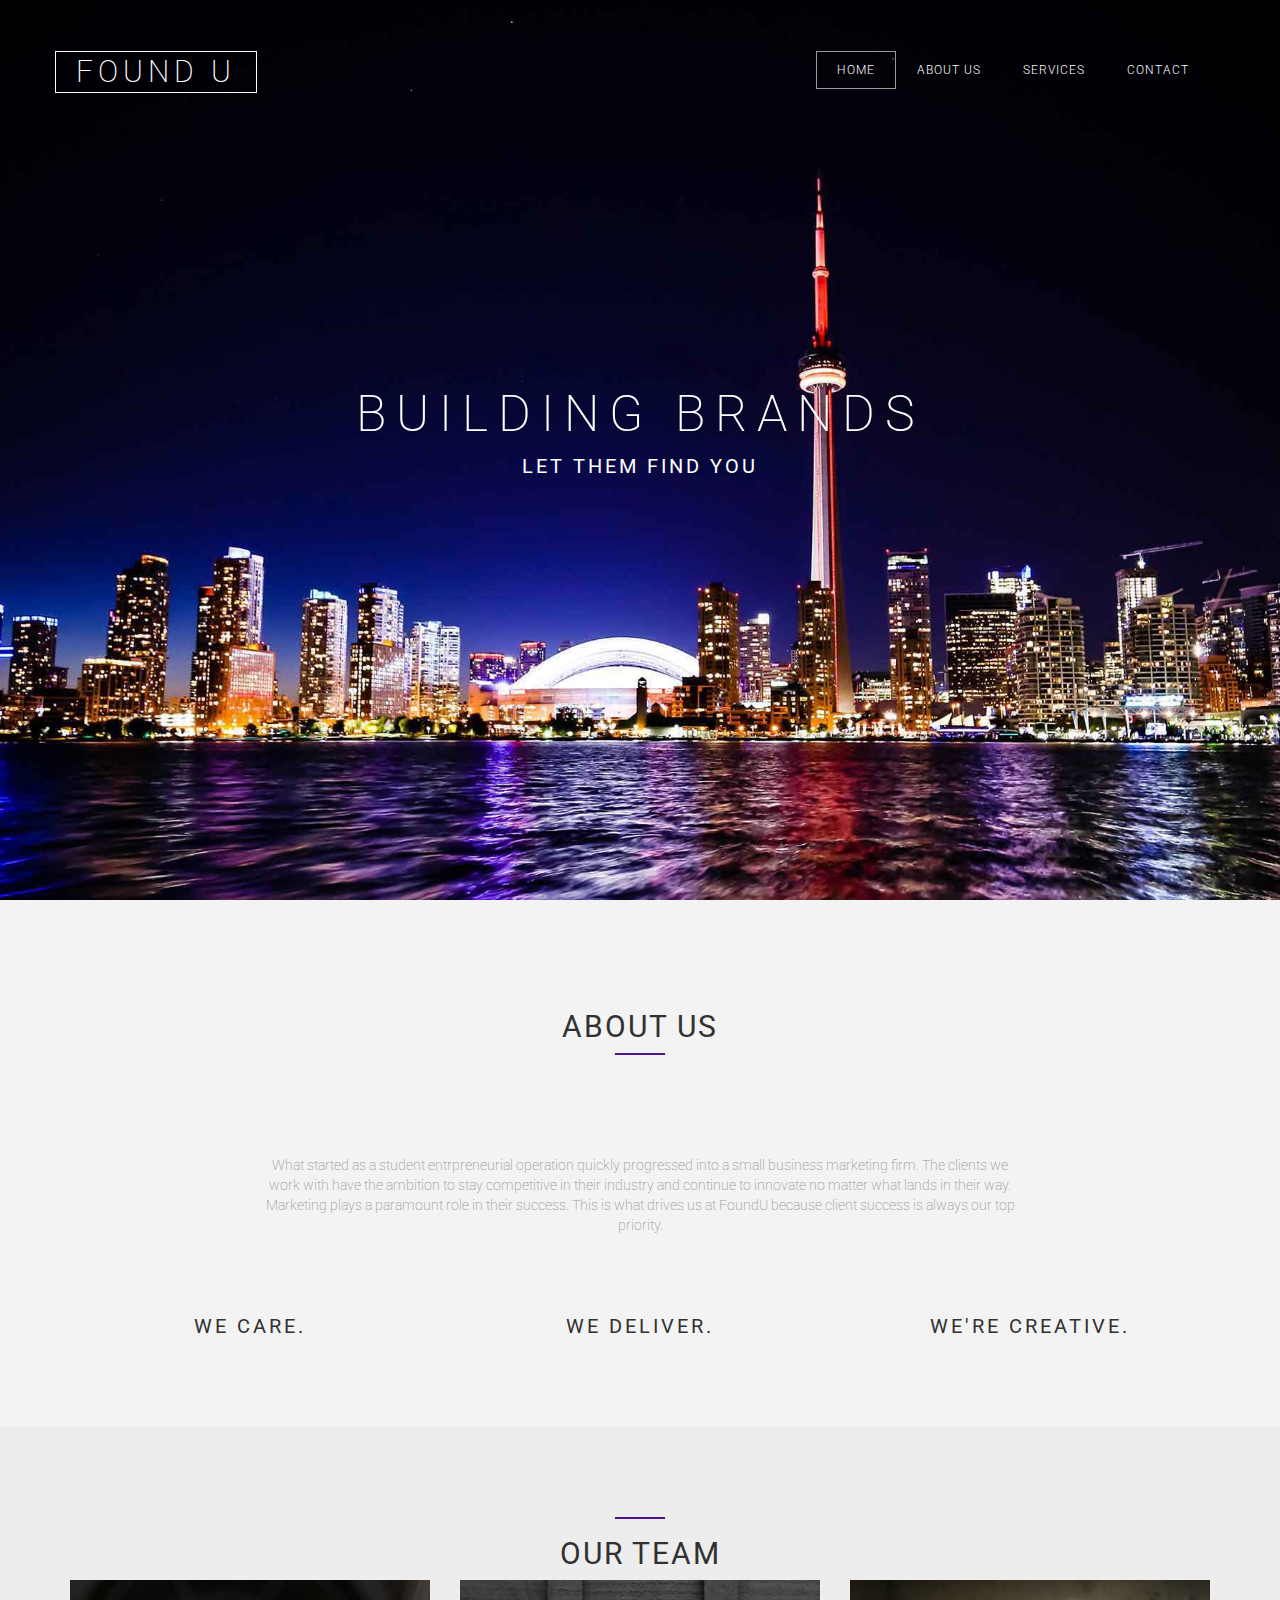
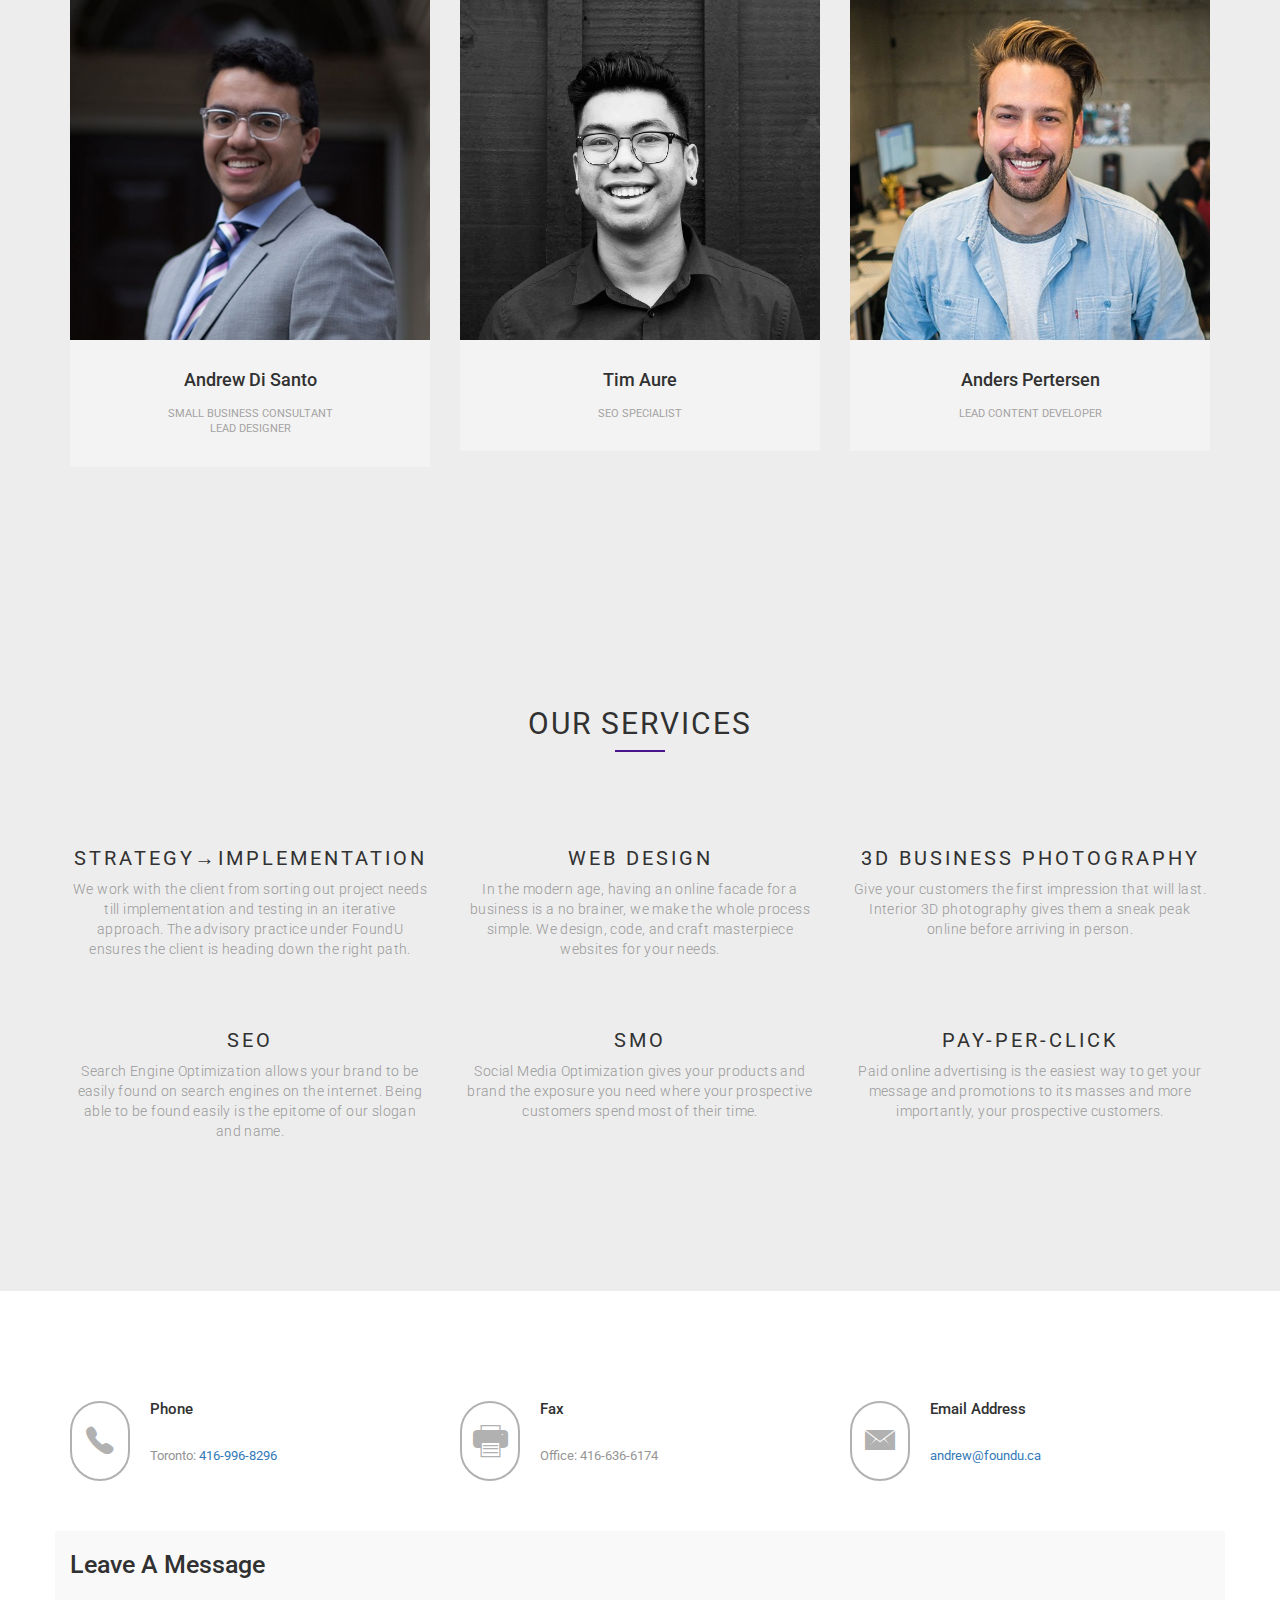
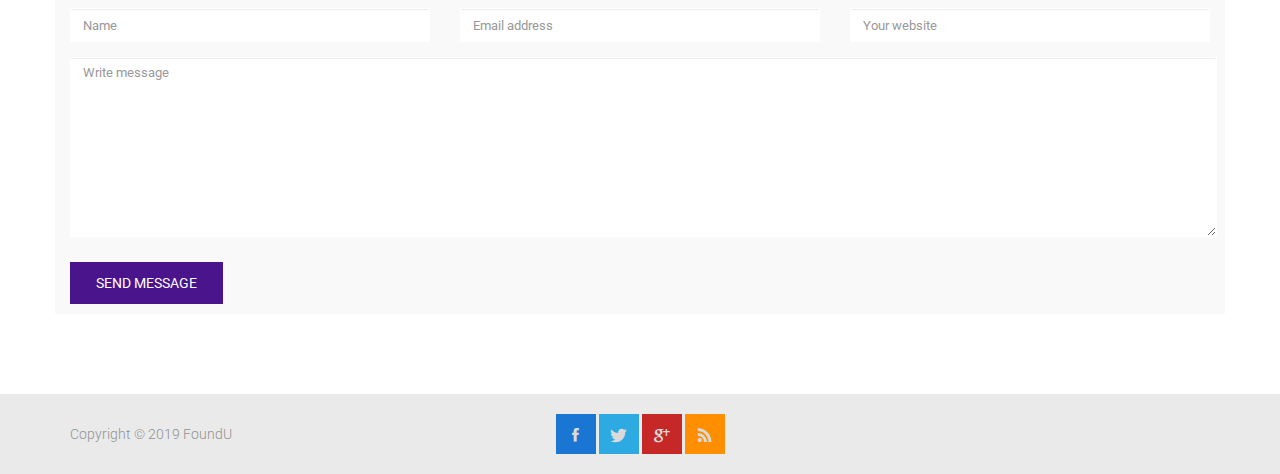
==== index.html @ 10a0d245 "title tag" ====
<!DOCTYPE html>
<html class="noIE" lang="en-US">
<!--<![endif]-->
	<head>
		<!-- meta -->
			<meta http-equiv="X-UA-Compatible" content="IE=edge">
			<meta http-equiv="Content-Type" content="text/html; charset=UTF-8"/>
			<meta name="viewport" content="width=device-width, initial-scale = 1.0, maximum-scale=1.0, user-scalable=no"/>
    		<meta name="keywords" content="foundu marketing, foundu, seo, smo, marketing, web design, marketing strategy, small business strategy, adwords, 3d photography">
    		<meta name="description" content="Let them find you. We offer what you need to get your business out there.">
		<title>FoundU Marketing - Building Strategy, Brands, and Websites</title>
		<script src="https://ajax.googleapis.com/ajax/libs/jquery/3.3.1/jquery.min.js"></script>
		<script src="assets/js/jquery.simple-text-rotator.js"></script>
		<link rel="apple-touch-icon" sizes="180x180" href="/favicon/apple-touch-icon.png">
		<link rel="icon" type="image/png" sizes="32x32" href="/favicon/favicon-32x32.png">
		<link rel="icon" type="image/png" sizes="16x16" href="/favicon/favicon-16x16.png">
		<link rel="manifest" href="/favicon/site.webmanifest">
		<link rel="mask-icon" href="/favicon/safari-pinned-tab.svg" color="#5bbad5">
		<link rel="shortcut icon" href="/favicon/favicon.ico">
		<meta name="msapplication-TileColor" content="#da532c">
		<meta name="msapplication-config" content="/favicon/browserconfig.xml">
		<link rel="stylesheet" href="assets/css/bootstrap.min.css">
		<link rel="stylesheet" href="assets/css/ionicons.min.css">
		<link rel="stylesheet" href="assets/css/owl.carousel.css">
		<link rel="stylesheet" href="assets/css/owl.theme.css">
	    <link rel="stylesheet" href="assets/css/main.css">
	    <link rel="stylesheet" href="assets/css/about.css">
	    <link rel="stylesheet" href="assets/css/contact.css">
	    <link rel="stylesheet" href="assets/css/service.css">
	    <link rel="stylesheet" href="assets/css/one-page-style.css">
	    <link rel="stylesheet" href="assets/css/simpletextrotator.css">
	</head>
	
<body data-spy="scroll" data-target="#bs-example-navbar-collapse-1">


<!-- Home -->
	<section class="header" id="header">
		
		<nav class="navbar navbar-default" id="navigation-bar">
			<div class="container">
			<!-- Brand and toggle get grouped for better mobile display -->
				<div class="navbar-header">
					<button type="button" class="navbar-toggle collapsed" data-toggle="collapse" data-target="#bs-example-navbar-collapse-1" aria-expanded="false">
						<span class="sr-only">Toggle navigation</span>
						<span class="icon-bar"></span>
						<span class="icon-bar"></span>
						<span class="icon-bar"></span>
					</button>
					<a class="navbar-brand" href="index.html">found U</a>
				</div> <!-- /.navbar-header -->

		    <!-- Collect the nav links, forms, and other content for toggling -->
			    <div class="collapse navbar-collapse" id="bs-example-navbar-collapse-1">
					<ul class="nav navbar-nav navbar-right">
						<li><a href="#header">home</a></li>
						<li><a href="#about">about us</a></li>
						<li><a href="#service">services</a></li>
						<!--<li><a href="#portfolio">portfolio</a></li>-->
						<li><a href="#contact">contact</a></li>
					</ul> <!-- /.nav -->
			    </div><!-- /.navbar-collapse -->
		  	</div><!-- /.container -->
		</nav>
		<div class="container">
			<div class="header-table">
				<div class="header-wrapper">
					<h1 class="header-title">
						Building <span class="rotate">Brands , Strategy , Websites</span>
					</h1>
					<p class="header-subtitle">
						Let them find you
					</p>
				</div> <!-- /.header-wrapper -->
			</div>
		</div> <!-- /.container -->
	</section> <!-- /#header -->
<script type="text/javascript">
    	$(".rotate").textrotator({
        separator: ",",
    	speed: 3500
    	});
  	</script>

<!-- About Us -->
	<section class="about" id="about">
		<div class="container section-wrapper">
			<h2 class="section-title black">
				about us
			</h2> <!-- /.section-title -->
			<div class="underline purple"></div>	
			<div class="row">
				<!--<div class="col-md-3 col-sm-6">
					<img src="assets/images/about-1.png" alt="about" class="about-img">
				</div> <!-- /.col-md-3 -->
				<!--<div class="col-md-3 col-sm-6">
					<img src="assets/images/about-2.png" alt="about" class="about-img">
				</div> <!-- /.col-md-3 -->

				<div class="col-sm-12 col-md-offset-2 col-md-8">
					<p class="about-detail text-center">
						What started as a student entrpreneurial operation quickly progressed into a small business marketing firm. The clients we work with have the ambition to stay competitive in their industry and continue to innovate no matter what lands in their way. Marketing plays a paramount role in their success. This is what drives us at FoundU because client success is always our top priority.
						
					</p> <!-- /.about-detail -->
				</div> <!-- /.col-md-6 -->

			</div> <!-- /.row -->

			<div class="row">
			
				<div class="col-sm-4">
					<h3 class="section-item-title">
						we care.
					</h3>
					<!--<p class="section-item-detail">
						insert paragraph text
					</p>-->
				</div>
				<div class="col-sm-4">
					<h3 class="section-item-title">
						we deliver.
					</h3>
					<!--<p class="section-item-detail">
						insert paragraph text
					</p>-->
				</div>
				<div class="col-sm-4">
					<h3 class="section-item-title">
						we're creative.
					</h3>
					<!--<p class="section-item-detail">
						insert paragraph text
					</p>-->
				</div>	
			</div> <!-- /.row -->

		</div> <!-- /.container -->
	</section> <!-- /.about -->


<!-- Our Team -->
	<section class="team">
		<div class="container section-wrapper">
			<h2 class="section-title black col-sm-offset-2 col-md-offset-0 col-md-12">
				our team
			</h2> <!-- /.section-title -->
			<div class="underline purple"></div>
			<div class="row">
				<div class="col-sm-4 col-xs-6">
					<div class="team-item">
						<img src="assets/images/1.jpg" alt="Andrew" class="team-img">
						<h4 class="team-item-name">
							<font size="+1">Andrew Di Santo</font>
						</h4>
						<p class="team-item-id">
							<br>Small Business Consultant<br>
							Lead Designer
						</p>
					</div> <!-- /.team-item -->
				</div> <!-- /.col-md-3 -->

				<div class="col-sm-4 col-xs-6">
					<div class="team-item">
						<img src="assets/images/2.jpg" alt="Tim" class="team-img">
						<h4 class="team-item-name">
							<font size="+1">Tim Aure</font>
						</h4>
						<p class="team-item-id">
							<br>SEO Specialist
						</p>
					</div> <!-- /.team-item -->
				</div> <!-- /.col-md-3 -->
				<div class="col-sm-4 col-xs-6">
					<div class="team-item">
						<img src="assets/images/3.jpg" alt="Anders" class="team-img">
						<h4 class="team-item-name">
							<font size="+1">Anders Pertersen</font>
						</h4>
						<p class="team-item-id">
							<br>Lead Content Developer
						</p>
					</div> <!-- /.team-item -->
				</div> <!-- /.col-md-3 -->
				
				
				
				
				
			</div> <!-- /.row -->
		</div> <!-- /.container -->
	</section> <!-- /.team -->


<!-- Note -->
	<!--<section class="note purple">
		<div class="container section-wrapper text-center">
			<p class="quote">
				“When you’re a carpenter making a beautiful chest of drawers, you’re not going to use a piece of plywood on the back, even though it faces the wall and nobody will see it. You’ll know it’s there, so you’re going to use a beautiful piece of wood on the back. For you to sleep well at night, the aesthetic, the quality, has to be carried all the way through.”
			</p> <!-- /.quote --.>
			<div class="quoter">Steve Jobs</div>
		</div> <!-- /.container --.>
	</section> <!-- /.note -->
	

<!-- Fan Facts --.>
	<section class="fun">
		<div class="container section-wrapper">
		<h2 class="section-title black">
				Fun Facts
			</h2> <-- /.section-title --.>
			<div class="underline purple"></div>	
			<div class="row">
				<div class="col-sm-3 col-xs-6">
					<div class="fun-box">
						<div class="number">
							1956628
						</div>
						<div class="number-title">
							lines of code
						</div>
					</div> <!-- /.fun-box --.>
				</div> <!-- /.col-md-3 --.>
				<div class="col-sm-3 col-xs-6">
					<div class="fun-box">
						<div class="number">
							1473
						</div>
						<div class="number-title">
							cups of coffee
						</div>
					</div> <!-- /.fun-box --.>
				</div> <!-- /.col-md-3 --.>
				<div class="col-sm-3 col-xs-6">
					<div class="fun-box">
						<div class="number">
							500
						</div>
						<div class="number-title">
							projects delivered
						</div>
					</div> <!-- /.fun-box --.>
				</div> <!-- /.col-md-3 --.>
				<div class="col-sm-3 col-xs-6">
					<div class="fun-box">
						<div class="number">
							101
						</div>
						<div class="number-title">
							satisfied clients
						</div>
					</div> <!-- /.fun-box --.>
				</div> <!-- /.col-md-3 --.>
			</div> <!-- /.row --.>
		</div> <!-- /.container --.>
	</section> <!-- /.fun -->


<!-- Our Services -->
	<section class="service" id="service">
		<div class="container">
			<div class="_section-wrapper">
				<h2 class="section-title black">
					our services
				</h2> <!-- /.section-title -->
				<div class="underline purple"></div>
				<div class="row">
					<!--<div class="">
						<img src="assets/images/service.png" alt="service" class="service-img img-responsive">
					</div>-->
					<div class="col-md-offset-4 col-md-8 col-sm-12 services col-lg-offset-0 col-lg-12">
						<div class="row">
							<div class="col-xs-6 col-sm-4">
								<div class="service-item">
								  <h3 class="section-item-title"> Strategy→implementation</h3>
								  <p class="section-item-detail"> We work with the client from sorting out project needs till implementation and testing in an iterative approach. The advisory practice under FoundU ensures the client is heading down the right path.</p>
								</div> <!-- /.service-item -->
							</div>
							<div class="col-xs-6 col-sm-4">
								<div class="service-item">
								  <h3 class="section-item-title">web design</h3>
								  <p class="section-item-detail">
										In the modern age, having an online facade for a business is a no brainer, we make the whole process simple. We design, code, and craft masterpiece websites for your needs.</p>
								</div> <!-- /.service-item -->
							</div>
							<div class="col-xs-6 col-sm-4">
								<div class="service-item">
								  <h3 class="section-item-title"> 3d business photography</h3>
								  <p class="section-item-detail"> Give your customers the first impression that will last. Interior 3D photography gives them a sneak peak online before arriving in person. </p><br>
								</div> <!-- /.service-item -->
							</div>
							<div class="col-xs-6 col-sm-4">
								<div class="service-item">
									<h3 class="section-item-title">SEO</h3>
									<p class="section-item-detail"> Search Engine Optimization allows your brand to be easily found on search engines on the internet. Being able to be found easily is the epitome of our slogan and name.</p>
								</div> <!-- /.service-item -->
							</div>
							<div class="col-xs-6 col-sm-4">
								<div class="service-item">
									<h3 class="section-item-title">SMO</h3>
									<p class="section-item-detail"> Social Media Optimization gives your products and brand the exposure you need where your prospective customers spend most of their time.</p>
								</div> <!-- /.service-item -->
							</div>
							<div class="col-xs-6 col-sm-4">
								<div class="service-item">
									<h3 class="section-item-title">Pay-Per-Click</h3>
									<p class="section-item-detail">
										Paid online advertising is the easiest way to get your message and promotions to its masses and more importantly, your prospective customers.</p>
								</div> <!-- /.service-item -->
							</div>
						</div> <!-- /.row -->
					</div> <!-- /.col-md-6 -->
				</div> <!-- /.row -->
			</div> <!-- /.section-wrapper -->
		</div> <!-- /.container -->
	</section> <!-- /.service -->

	
<!-- Twitter Feed --.>
	<section class="twitter-feed purple">
		<div class="container section-wrapper">
			<div class="section-title">
				twitter feed
			</div> <!-- /.section-title --.>
			<div class="underline white"></div>
			<div class="owl-carousel twitter-owl">
				<div class="item">
					<p class="day">12 days ago</p>
					<p class="feed">
						We are glad to introduce our first HTML5/CSS3 Template called “PATROS” -http://t.co/mL9rufE7h8 @designscrazed @W3layouts @freshdesignweb
					</p>
					<div class="options">
						<a href="#"><span><i class="ion-reply"></i> replay</span></a>
						<a href="#"><span><i class="ion-social-twitter"></i> retweet</span></a>
						<a href="#"><span><i class="ion-heart"></i> favorite</span></a>
					</div>
				</div> <!-- /.item --.>
				<div class="item">
					<p class="day">12 days ago</p>
					<p class="feed">
						We are glad to introduce our first HTML5/CSS3 Template called “PATROS” -http://t.co/mL9rufE7h8 @designscrazed @W3layouts @freshdesignweb
					</p>
					<div class="options">
						<a href="#"><span><i class="ion-reply"></i> replay</span></a>
						<a href="#"><span><i class="ion-social-twitter"></i> retweet</span></a>
						<a href="#"><span><i class="ion-heart"></i> favorite</span></a>
					</div>
				</div> <!-- /.item --.>
				<div class="item">
					<p class="day">20 days ago</p>
					<p class="feed">
						We are glad to introduce our first HTML5/CSS3 Template called “PATROS” -http://t.co/mL9rufE7h8 @designscrazed @W3layouts @freshdesignweb
					</p>
					<div class="options">
						<a href="#"><span><i class="ion-reply"></i> replay</span></a>
						<a href="#"><span><i class="ion-social-twitter"></i> retweet</span></a>
						<a href="#"><span><i class="ion-heart"></i> favorite</span></a>
					</div>
				</div> <!-- /.item --.>
				<div class="item">
					<p class="day">5 days ago</p>
					<p class="feed">
						We are glad to introduce our first HTML5/CSS3 Template called “PATROS” -http://t.co/mL9rufE7h8 @designscrazed @W3layouts @freshdesignweb
					</p>
					<div class="options">
						<a href="#"><span><i class="ion-reply"></i> replay</span></a>
						<a href="#"><span><i class="ion-social-twitter"></i> retweet</span></a>
						<a href="#"><span><i class="ion-heart"></i> favorite</span></a>
					</div>
				</div> <!-- /.item --.>
			</div> <!-- /.owl-carousel --.>
		</div> <!-- /.container --.>
	</section> <!-- /.twitter-feed -->


<!-- Portfolio --.>
	<section class="portfolio" id="portfolio">
		<div class="container section-wrapper">
			<h2 class="section-title black">
				portfolio
			</h2> <!-- /.section-title --.>
			<div class="underline purple"></div>
			<div class="row">
				<div class="col-sm-4 col-xs-6">
					<div class="portfolio-item">
						<div class="portfolio-img">
							<img src="assets/images/port-1.png" alt="port-1" class="port-item">
							<div class="portfolio-img-hover">
								<a href="#"><img src="assets/images/plus.png" alt="plus" class="plus"></a>
							</div> <!-- /.portfolio-img-hover --.>
						</div> <!-- /.portfolio-img --.>
						<div class="portfolio-item-details">
							<div class="portfolio-item-name">
								Olivera Note <br><small>Fashion</small>
							</div> <!-- /.portfolio-item-name --.>
							<div class="port-heart">
								<i class="ion-ios-heart-outline"></i> 564
							</div> <!-- /.port-heart --.>
						</div> <!-- /.portfolio-item-details --.>
					</div> <!-- /.portfolio-item --.>
				</div> <!-- /.col-md-4 --.>
				<div class="col-sm-4 col-xs-6">
					<div class="portfolio-item">
						<div class="portfolio-img">
							<img src="assets/images/port-2.png" alt="port-2" class="port-item">
							<div class="portfolio-img-hover">
								<a href="#"><img src="assets/images/plus.png" alt="plus" class="plus"></a>
							</div> <!-- /.portfolio-img-hover --.>
						</div> <!-- /.portfolio-img --.>
						<div class="portfolio-item-details">
							<div class="portfolio-item-name">
								Shift Magazine <br><small>Photography</small>
							</div> <!-- /.portfolio-item-name --.>
							<div class="port-heart">
								<i class="ion-ios-heart-outline"></i> 564
							</div> <!-- /.port-heart --.>
						</div> <!-- /.portfolio-item-details --.>
					</div> <!-- /.portfolio-item --.>
				</div> <!-- /.col-md-4 --.>
				<div class="col-sm-4 col-xs-6">
					<div class="portfolio-item">
						<div class="portfolio-img">
							<img src="assets/images/port-3.png" alt="port-3" class="port-item">
							<div class="portfolio-img-hover">
								<a href="#"><img src="assets/images/plus.png" alt="plus" class="plus"></a>
							</div> <!-- /.portfolio-img-hover --.>
						</div> <!-- /.portfolio-img --.>
						<div class="portfolio-item-details">
							<div class="portfolio-item-name">
								Camp Pine Tree <br><small>Web Design</small>
							</div> <!-- /.portfolio-item-name --.>
							<div class="port-heart">
								<i class="ion-ios-heart-outline"></i> 564
							</div> <!-- /.port-heart --.>
						</div> <!-- /.portfolio-item-details --.>
					</div> <!-- /.portfolio-item --.>
				</div> <!-- /.col-md-4 --.>
				<div class="col-sm-4 col-xs-6">
					<div class="portfolio-item">
						<div class="portfolio-img">
							<img src="assets/images/port-4.png" alt="port-4" class="port-item">
							<div class="portfolio-img-hover">
								<a href="#"><img src="assets/images/plus.png" alt="plus" class="plus"></a>
							</div> <!-- /.portfolio-img-hover --.>
						</div> <!-- /.portfolio-img --.>
						<div class="portfolio-item-details">
							<div class="portfolio-item-name">
								Freeart App Design <br><small>Photography</small>
							</div> <!-- /.portfolio-item-name --.>
							<div class="port-heart">
								<i class="ion-ios-heart-outline"></i> 564
							</div> <!-- /.port-heart --.>
						</div> <!-- /.portfolio-item-details --.>
					</div> <!-- /.portfolio-item --.>
				</div> <!-- /.col-md-4 --.>
				<div class="col-sm-4 col-xs-6">
					<div class="portfolio-item">
						<div class="portfolio-img">
							<img src="assets/images/port-5.png" alt="port-5" class="port-item">
							<div class="portfolio-img-hover">
								<a href="#"><img src="assets/images/plus.png" alt="plus" class="plus"></a>
							</div> <!-- /.portfolio-img-hover --.>
						</div> <!-- /.portfolio-img --.>
						<div class="portfolio-item-details">
							<div class="portfolio-item-name">
								Large Poster Set <br><small>Marketing</small>
							</div> <!-- /.portfolio-item-name --.>
							<div class="port-heart">
								<i class="ion-ios-heart-outline"></i> 564
							</div> <!-- /.port-heart --.>
						</div> <!-- /.portfolio-item-details --.>
					</div> <!-- /.portfolio-item --.>
				</div> <!-- /.col-md-4 --.>
				<div class="col-sm-4 col-xs-6">
					<div class="portfolio-item">
						<div class="portfolio-img">
							<img src="assets/images/port-6.png" alt="port-6" class="port-item">
							<div class="portfolio-img-hover">
								<a href="#"><img src="assets/images/plus.png" alt="plus" class="plus"></a>
							</div> <!-- /.portfolio-img-hover --.>
						</div> <!-- /.portfolio-img --.>
						<div class="portfolio-item-details">
							<div class="portfolio-item-name">
								Skilet Album Cover <br><small>Business</small>
							</div> <!-- /.portfolio-item-name --.>
							<div class="port-heart">
								<i class="ion-ios-heart-outline"></i> 564
							</div> <!-- /.port-heart --.>
						</div> <!-- /.portfolio-item-details --.>
					</div> <!-- /.portfolio-item --.>
				</div> <!-- /.col-md-4 --.>
			</div> <!-- /.row --.>
		</div> <!-- /.container --.>
	</section> <!-- /.portfolio -->


<!-- Price Table --.>
	<section class="price-table">
		<div class="container section-wrapper">
			<h2 class="section-title black">
				Price table
			</h2> <!-- /.section-title --.>
			<div class="underline purple"></div>
			<div class="row">
				<div class="col-sm-10 col-sm-offset-1">

					<div class="row">
						<div class="col-sm-3">
							<div class="price-title">
								Standard <br>
								<span>$/Month</span>
							</div>
							<ul class="price-list">
								<li>5 Products</li>
								<li>20 Pages Galleries</li>
								<li>500 GB Bandwidth</li>
								<li>Developer Platform</li>
								<li>Mobile Website and Store</li>
								<li>Custom Domain Free</li>
								<li>24/7 Customer Support</li>
								<li class="text-center">
									<button class="btn btn-default custom-btn-default">
										Get Started Now
									</button>
								</li>
							</ul>
						</div>

						<div class="col-sm-3">
							<div class="price-title">
								Standard <br>
								<span>$/Month</span>
							</div>
							<ul class="price-list">
								<li>5 Products</li>
								<li>20 Pages Galleries</li>
								<li>500 GB Bandwidth</li>
								<li>Developer Platform</li>
								<li>Mobile Website and Store</li>
								<li>Custom Domain Free</li>
								<li>24/7 Customer Support</li>
								<li class="text-center">
									<button class="btn btn-default custom-btn-default">
										Get Started Now
									</button>
								</li>
							</ul>
						</div>

						<div class="col-sm-3">
							<div class="price-title">
								Standard <br>
								<span>$/Month</span>
							</div>
							<ul class="price-list">
								<li>5 Products</li>
								<li>20 Pages Galleries</li>
								<li>500 GB Bandwidth</li>
								<li>Developer Platform</li>
								<li>Mobile Website and Store</li>
								<li>Custom Domain Free</li>
								<li>24/7 Customer Support</li>
								<li class="text-center">
									<button class="btn btn-default custom-btn-default">
										Get Started Now
									</button>
								</li>
							</ul>
						</div>

						<div class="col-sm-3">
							<div class="price-title">
								Standard <br>
								<span>$/Month</span>
							</div>
							<ul class="price-list">
								<li>5 Products</li>
								<li>20 Pages Galleries</li>
								<li>500 GB Bandwidth</li>
								<li>Developer Platform</li>
								<li>Mobile Website and Store</li>
								<li>Custom Domain Free</li>
								<li>24/7 Customer Support</li>
								<li class="text-center">
									<button class="btn btn-default custom-btn-default">
										Get Started Now
									</button>
								</li>
							</ul>
						</div>
					</div> <!-- /.row --.>

				</div>
			</div> <!-- /.row --.>
		</div> <!-- /.container --.>
	</section> <!-- /.price-table -->


<!-- Testimonial --.>
	<section class="testimonial">
		<div class="container section-wrapper">
			<div class="section-title">
				testmonials
			</div> <!-- /.section-title --.>
			<div class="underline white"></div>
			<div class="owl-carousel testimonial-owl">
				<div class="item">
					<p class="testimonial-detail">
						The Department of Computer Science and Engineering, Islamic University of Technology(IUT), is one of the 
					</p>
					<div class="test-name">
						<strong>Mohoshin Ahmed</strong> <br>
						ROX THEME
					</div>
				</div> <!-- /.item --.>
				<div class="item">
					<p class="testimonial-detail">
						The Department of Computer Science and Engineering, Islamic University of Technology(IUT), is one of the 
					</p>
					<div class="test-name">
						<strong>Mohoshin Ahmed</strong> <br>
						ROX THEME
					</div>
				</div> <!-- /.item --.>
				<div class="item">
					<p class="testimonial-detail">
						The Department of Computer Science and Engineering, Islamic University of Technology(IUT), is one of the 
					</p>
					<div class="test-name">
						<strong>Mohoshin Ahmed</strong> <br>
						ROX THEME
					</div>
				</div> <!-- /.item --.>
			</div> <!-- /.owl-carousel --.>
		</div> <!-- /.container --.>
	</section> <!-- /.testimonial -->


<!-- Add --.>
	<section class="section-wrapper add container">
		<div class="owl-carousel add-owl">
				<div class="item">
					<img src="assets/images/add-1.png" alt="add" class="add-item">
				</div> <!-- /.item --.>
				<div class="item">
					<img src="assets/images/add-2.png" alt="add" class="add-item">
				</div> <!-- /.item --.>
				<div class="item">
					<img src="assets/images/add-3.png" alt="add" class="add-item">
				</div> <!-- /.item --.>
				<div class="item">
					<img src="assets/images/add-4.png" alt="add" class="add-item">
				</div> <!-- /.item --.>
				<div class="item">
					<img src="assets/images/add-1.png" alt="add" class="add-item">
				</div> <!-- /.item --.>
				<div class="item">
					<img src="assets/images/add-2.png" alt="add" class="add-item">
				</div> <!-- /.item --.>
				<div class="item">
					<img src="assets/images/add-3.png" alt="add" class="add-item">
				</div> <!-- /.item --.>
				<div class="item">
					<img src="assets/images/add-4.png" alt="add" class="add-item">
				</div> <!-- /.item --.>
			</div> <!-- /.owl-carousel --.>
	</section>


<!-- Contact with us -->
	<section class="contact section-wrapper" id="contact">
		<div class="container">
			<div class="row">
	            <!--<div class="col-md-3 contact-item col-sm-6 col-xs-12">
	                <i class="ion-location"></i>
	                <h3>Address</h3>
	                <p class="contact">
	                    Hoffman Parkway, 353 <br>
	                    Monuntain View, USA
	                </p>
	            </div>-->
	            <div class="col-md-3 contact-item col-sm-6 col-xs-12 col-lg-4">
	                <i class="ion-ios-telephone"></i>
	                <h3>Phone</h3>
	                <p class="contact">
	                    Toronto: <a href="tel:+14169968296">416-996-8296</a>
	                </p>
	            </div>
	            <div class="col-md-3 contact-item col-sm-6 col-xs-12 col-lg-4">
	                <i class="ion-printer"></i>
	                <h3>Fax</h3>
	                <p class="contact">
	                    Office: 416-636-6174
	                </p>
	            </div>
	            <div class="col-md-3 contact-item col-sm-6 col-xs-12 col-lg-4">
	                <i class="ion-ios-email"></i>
	                <h3>Email Address</h3>
	                <p class="contact">
	                    <a href="mailto:andrew@foundu.ca">andrew@foundu.ca</a>
	                </p>
	            </div>


	        </div> <!-- /.row -->
	        <form class="row form" netlify>
                <h3>Leave A Message</h3>
                <div class="col-sm-4 col-xs-12 form-group">
                    <label class="sr-only">Name</label>
                    <input name="name" class="form-control" type="text" placeholder="Name">
                </div> <!-- /.form-group -->
                <div class="col-sm-4 col-xs-12 form-group">
                    <label class="sr-only">Email</label>
                    <input name="email" class="form-control" type="email" placeholder="Email address">
                </div> <!-- /.form-group -->
                <div class="col-sm-4 col-xs-12 form-group">
                    <label class="sr-only">Website</label>
                    <input name="website" class="form-control" type="text" placeholder="Your website">
                </div> <!-- /.form-group -->
                <div class="row">
                    <div class="col-md-12 col-xs-12 form-group">
                        <label class="sr-only">Message</label>
                        <textarea class="message form-control" name="message" placeholder="Write message"></textarea>
                    </div> <!-- /.form-group -->
                    <input class="btn btn-sub" type="submit" value="Send Message">
                </div>
            </form> <!-- /.row -->
		</div> <!-- /.container -->
	</section> <!-- /.contact -->


<!-- Footer -->
	<footer>
		<div class="container">
			<div class="row">
				<div class="col-sm-4">
					<div class="copy">
						Copyright &copy; 2019 FoundU
					</div>
				</div>
				<div class="col-sm-4 text-center">
					<div class="social-icon">
						<a href="#">
							<div class="icon fb">
								<i class="ion-social-facebook"></i>
							</div>
						</a>
						<a href="#">
							<div class="icon twitter">
								<i class="ion-social-twitter"></i>
							</div>
						</a>
						<a href="#">
							<div class="icon google">
								<i class="ion-social-googleplus"></i>
							</div>
						</a>
						<a href="#">
							<div class="icon rss">
								<i class="ion-social-rss"></i>
							</div>
						</a>
					</div>		
				</div>
				<div class="col-sm-4 text-right">
					<div class="copy">
						
					</div>
				</div>
			</div> <!-- /.row -->
		</div> <!-- /.container -->
	</footer>
	


	<!--<script src="assets/js/jquery-1.11.2.min.js"></script>-->
    <script src="assets/js/bootstrap.min.js"></script>
    <script src="assets/js/owl.carousel.min.js"></script>
    <!--<script src="assets/js/jquery.simple-text-rotator.js"></script>-->
    <script src="assets/js/contact.js"></script>
	<script src="assets/js/script.js"></script>



</body>
</html>
---- assets/css/main.css ----
/*=================================================
||				1. Imports 
==================================================*/
@import url(https://fonts.googleapis.com/css?family=Roboto:200,400,700);
@import url(https://fonts.googleapis.com/css?family=Roboto+Slab);

body
{
	font-family: 'Roboto', 'Open-Sans', sans-serif;
	overflow-x: hidden;
	color: #313131;
}
.black{
	color: #313131;
}
.white{
	background: #fff ;
}
.purple{
	background: #4a148c;
}
.section-wrapper{
	padding-top: 90px;
	padding-bottom: 80px;
}
.section-title{
	font-size: 30px;
	font-weight: 400;
	text-transform: uppercase;
	text-align: center;
	letter-spacing: 2px;
}
.section-item-title{
	font-size: 20px;
	font-weight: 400;
	letter-spacing: 3px;
	text-transform: uppercase;
}
.section-item-detail{
	font-size: 14px;
    font-weight: 300;
    margin-bottom: 50px;
    color: #999;
    letter-spacing: .39px;
}
.underline{
	height: 2px;
	width: 50px;
	margin: 0px auto 60px;
}
/*=================================================
||				3. Header
==================================================*/
.header
{
	background: url('../images/multipage-header.jpg');
	background-repeat: no-repeat;
	background-position: center center;
	background-size: cover;
	/*background-attachment: fixed;*/
	height: 100vh;
	color: #fff;
	text-transform: uppercase;

}
			/*navbar*/
.navbar-default .navbar-brand{
	border: 1px solid #fff;
	color: #fff;
	font-size: 30px;
	padding: 10px 20px;
	height: auto;
	font-weight: 200;
	letter-spacing: 5px;
}
.navbar-default .navbar-brand:focus, .navbar-default .navbar-brand:hover{
	color: #fff;
}
.navbar-default .navbar-toggle .icon-bar {
    background-color: #FFF;
}
.navbar-fixed-top .navbar-toggle .icon-bar {
    background-color: #313131;
}
.navbar-fixed-top .navbar-toggle{
	border-color: #313131;
}
.navbar-default {
    background-color: transparent;
    border-color: transparent;
    padding-top: 50px;
}
.navbar-default .navbar-nav>li>a{
	color: #fff;
    /*text-transform: uppercase;*/
    padding-right: 20px;
    padding-left: 20px;
    border: 1px solid transparent;
    font-size: 12px;
    font-weight: 300;
    letter-spacing: 1px;
}
.navbar-default .navbar-toggle{
	border-radius: 0px;
}
.navbar-default .navbar-nav>li>a:hover{
	border: 1px solid rgba(255, 255, 255, 0.6);
	color: #fff;
}
.navbar-default .navbar-nav>li>a:focus, .navbar-default .navbar-nav>li>a:hover{
	color: #fff;
}
.navbar-nav>li>a {
    padding-top: 8px;
    padding-bottom: 8px;
}
.navbar-default .navbar-toggle:focus, .navbar-default .navbar-toggle:hover{
	background: transparent;
}
.navbar-default .navbar-nav>.active>a, .navbar-default .navbar-nav>.active>a:focus, .navbar-default .navbar-nav>.active>a:hover{
    background-color: transparent;
    border: 1px solid rgba(255, 255, 255, 0.6);
    color: #fff;
}
		/*Home*/
.header-wrapper{
	text-align: center;
	display: table-cell;
	vertical-align: middle;
	position: relative;
}
.header-table{
	display: table;
	height: 70vh;
	width: 100%;
}
.header-title{
	font-size: 50px;
	letter-spacing: 10px;
	font-weight: 200;
}
.header-subtitle{
	font-size: 20px;
	letter-spacing: 3px;
}
/*=================================================
||				4. Our Service
==================================================*/
.service{
	background: #ededed;
	position: relative;
}
.service .section-title{
	margin-top: 110px;
}
.services{
	margin-bottom: 100px;
}
.service .underline{
	margin-bottom: 75px;
}
.service-img{
	position: absolute;
	bottom: 0px;
}

.twitter-feed{
	color: #fff;
}
.item{
	text-align: center;
}
.owl-prev, .owl-next
{
	position: absolute;
	top: 10%;
}
.owl-next
{
	right: -10px;
}
.owl-prev
{
	left: -10px;
}
.owl-prev:before
{
    /*content: "\f3d2";*/
    /*font-family: 'ionicons';*/
    content: url("../images/left.png");
}
.owl-next:before
{
    /*content: "\f3d3";*/
    /*font-family: "ionicons";*/
    content: url("../images/right.png");
}

/*=================================================
||				5. Twitter Feed
==================================================*/
.day, .feed{
	font-size: 15px;
	font-weight: 200;
}
.feed{
	font-style: italic;
	margin: 30px 0px;
}
.options a{
	color: #fff;
	text-transform: uppercase;
	font-size: 15px;
	padding: 0px 20px;
}
.options a i{
	padding-right: 10px;
}
.options a:hover{
	text-decoration: none;
}
.item:hover{
	cursor: w-resize;
}
/*=================================================
||				7. Portfolio
==================================================*/
.porfolio{
	background: #f9f9f9;
}
.portfolio-img{
	position: relative;
	overflow: hidden;
	text-align: center;
}
.portfolio-img .port-item{
	width: 100%;
	height: auto;
	transition: all .6s ease-in-out;
}
.portfolio-img:hover .portfolio-img-hover{
	position: absolute;
	top: 0;
	left: 0;
	width: 100%;
	height: 100%;
	transition: all .6s ease-in-out;
	background: rgba(0, 0, 0, 0.5);
}
.portfolio-img-hover{

}
.plus{
	display: none;
}
.portfolio-img:hover .plus{
	display: inline-block;
	padding-top: 25%;
}
.portfolio-img:hover .port-item{
	transform: scale(1.1);
}
.portfolio-item-details{
	margin: 20px 0px 50px; 
}
.portfolio-item-name{
	display: inline-block;
	font-size: 15px;
}
.port-heart, .portfolio-item-name small{
	font-size: 13px;
	color: #969595;
}
.port-heart{
	float: right;
	display: inline-block;
	margin-top: 10px;
}


/*=================================================
||				8. Note
==================================================*/
.note{
	color: #dadada;
}
.quote{
	font-style: italic;
	font-size: 16px;
	font-weight: 200;
	padding: 0px 145px;
}
.quoter{
	font-size: 20px;
	font-weight: 400;
	margin-top: 20px;
}

/*=================================================
||				9. Fun Facts
==================================================*/
.fun{
	background: #f3f3f3;
}
.fun-box{
	border: 2px solid #313131;
	text-align: center;
	padding: 40px 0px;
	font-size: ;
}
.number{
	font-weight: 700;
	font-size: 25px;
}
.number-title{
	text-transform: uppercase;
	font-size: 20px;
	font-weight: 400;
}
.col-sm-6 .fun-box{
	margin-bottom: 20px;
}
/*=================================================
||				10. Footer
==================================================*/
footer{
	background: #eaeaea;
	padding: 20px 0px;
}
.copy{
	font-size: 14px;
	font-weight: 300;
	color: #929292;
	padding: 10px 0px;
	display: inline-block;
}
.fb{
	background: #1976d2;
}
.twitter{
	background: #2CAAE1;
}
.google{
	background: #c62828;
}
.rss{
	background: #ff8f00;
}

.icon{
	height: 40px;
	width: 40px;
	text-align: center;
	padding: 8px;
	display: inline-block;
	border: 1px solid transparent;
	font-size: 18px;
}
a .icon{
	color: #dadada;
}
/*.social-icon{
	float: right;
}*/
a .icon:hover{
	background: transparent;
}
a .fb:hover{
	color: #1976d2;
	border-color: #1976d2;
}
a .twitter:hover{
	color: #2CAAE1;
	border-color: #2CAAE1;
}
a .google:hover{
	color: #c62828;
	border-color: #c62828;
}
a .rss:hover{
	color: #ff8f00;
	border-color: #ff8f00;
}

/*=================================================
||				11. Others
==================================================*/
/*Testimonial*/
.testimonial{
	background: url('../images/testimonial.png');
	color: #fff;
}
.testimonial .section-title{
	color: #fff;
}
.testimonial-detail{
	font-style: italic;
	font-size: 15px;
	font-weight: 200;
	margin-bottom: 50px;
}
.test-name {
    margin-bottom: 40px;
}
/*Owl carousel*/
.owl-theme .owl-controls .owl-nav [class*=owl-]{
	background: transparent;
}
.owl-theme .owl-dots .owl-dot span{
	width: 20px;
	height: 8px;
	border-radius: 0px;
	background: transparent;
	border: 1px solid #fff;
}
.owl-theme .owl-dots .owl-dot.active span, .owl-theme .owl-dots .owl-dot:hover span{
	background: #fff;
}
.owl-theme .owl-controls .owl-nav [class*=owl-]:hover{
	background: transparent;
}
/*Add*/
.add .owl-prev:before
{
    content: url("../images/bleft.png");
}
.add .owl-next:before
{
    content: url("../images/bright.png");
}
.owl-next
{
	right: -90px;
}
.owl-prev
{
	left: -90px;
}
.add .owl-prev, .add .owl-next
{
	top: 25%;
}
.add-item{
	padding: 20px;
}
@media (max-width: 960px){
	.nav>li{
		text-align: center;
	}
	.service-img{
		opacity: .2;
	}
	.fun-box{
		margin: 15px;
	}
	.quote{
		padding: 0 50px;
	}
	.portfolio .portfolio-item{
		margin: 15px;
	}
	.price-title, .price-list{
		text-align: center;
	}
	.options a{
		padding: 0 5px;
	}
	footer{
		text-align: center;
	}
	footer .text-right{
		text-align: center;
	}
	.navbar-default .navbar-brand{
		margin-left: 15px;
	}
		img.about-img {
	    width: 100%;
	    padding: 15px 15px 0px;
	}
	.quote{
		padding: 0 15px;
	}
} 
@media (max-width: 480px){
	.header-table{
		max-height: 627px;
	}
}
---- assets/css/about.css ----
.section-background{
	background: url('../images/about.png');
}
.about{
	background: #f3f3f3;
}
.about-detail{
	font-size: 14px;
	color: #999;
	font-weight: 200;
	top: 50%;
	transform: translateY(50%);
	/*position: absolute;*/
	/*padding-left: 40px;*/
    /*line-height: 22px;*/
}
.section-item-title, .section-item-detail{
	text-align: center;
}
.about .row:nth-child(4){
	margin-top: 90px;
}
.team{
	background: #ededed;
}
.team-item{
	background: #f3f3f3;
	margin-bottom: 50px;
	text-align: center;
}
.team-img{
	width: 100%;
}
.team-item-name{
	font-size: 14px;
	margin-bottom: 0px;
	padding-top: 20px;
}
.team-item-id{
	color: #a3a2a2;
	font-size: 11px;
	text-transform: uppercase;
	padding-bottom: 30px;
}
---- assets/css/contact.css ----
.section-background{
	background: url('../images/contact.png');
}
.contact{
    text-align: left;
}
.contact i {
    width: 60px;
    height: 80px;
    border-radius: 30px;
    border: 2px solid #b1b1b1;
    color: #b1b1b1;
    font-size: 40px;
    display: inline-block;
    margin-right: 20px;
    margin-top: 20px;
    padding: 10px 0;
    text-align: center;
    float: left;
    transition: all .6s ease-in-out;
}
.contact-item:hover i{
    background-color: #4a148c;
    border: 2px solid #4a148c !important;
    color: #fff;
}
.contact h3{
	padding-bottom: 20px;
	font-size: 15px;
}
.contact p{
	font-size: 13px;
	color: #969595;
}

.form{
    margin-top: 50px;
    background: #f9f9f9;
}
.form h3{
    margin-left: 15px;
    font-size: 25px;
}
.form .message{
    margin: 0px 15px;
    height: 180px;
    width: 98%;
}
.btn-sub {
    border-radius: 0px;
    color: white;
    background-color: #4a148c;
    padding: 10px 25px;
    margin: 10px 30px;
    border-color: #4a148c;
    text-transform: uppercase;
    transition: all .4s ease-in-out;
}
.btn-sub:hover{
    background-color: #fff;
    border-color: #4a148c;
    color: #4a148c;
}
input[type="username"], input[type="email"], input[type="text"], .message{
	border-color: transparent;
	background: #fff;
	font-size: 13px;
	color: #969595;
}
input[type="username"]:focus, input[type="email"]:focus, input[type="text"]:focus, .message:focus{
    border-color: #4a148c;
    box-shadow: 0 0 8px rgba(74,20,140,.1) !important;
}
input.form-control, .message {
    border-radius: 0px;
}
---- assets/css/service.css ----
.section-background{
	background: url('../images/services.png');
}

.price-table{
	background: #ededed;
}
.price-table .col-sm-3{
	padding: 0px;
}
.price-table .col-sm-3:hover .price-title{
	color: #4a148c;
}
.price-title{
	background: #f9f9f9;
	padding: 20px;
	font-size: 24px;
}
.price-title span{
	font-size: 16px;
}
.price-list{
	list-style-type: none;
	margin-left: -40px;
}
.price-list li{

	background: #fff;
	border-left: 1px solid rgba(229, 229, 229, 0.4);
	border-right: 1px solid rgba(229, 229, 229, 0.4);
	border-bottom: 1px dashed #f1f1f1;
	padding: 20px 0px;
	padding-left: 20px;
	font-size: 13px;
	color: #969595;
}
.price-list li:first-child{
	border-top: 1px solid #ccc;
}
.price-list li:last-child{
	border-bottom: 1px solid #ccc;
	padding-left: 0px;
}
.price-table .col-sm-3:first-child .price-list li{
	border-left: 1px solid #ccc;
}
.price-table .col-sm-3:last-child .price-list li{
	border-right: 1px solid #ccc;
}
.custom-btn-default{
    background-color: #fff;
    border-color: #ccc;
    border-radius: 0px;
	color: #969595;
}
.price-table .col-sm-3:hover .custom-btn-default{
	color: #fff;
	background: #4a148c;
	transition: all .4s ease-in-out;
}
---- assets/css/one-page-style.css ----
.one-page-nav{
	padding: 10px 0px;
	background: #eaeaea;
}
.one-page-nav .navbar-nav>.active>a, .one-page-nav .navbar-nav>.active>a:focus, .one-page-nav .navbar-nav>.active>a:hover{
    background-color: transparent;
    border: 1px solid rgba(0, 0, 0, 0.6);
	color: #313131;
}.one-page-nav .navbar-nav>li>a{
	color: #313131;
}
.one-page-nav .navbar-nav>li>a:hover{
	border: 1px solid rgba(0, 0, 0, 0.6);
	color: #313131;
}
.one-page-nav .navbar-nav>li>a:focus, .one-page-nav .navbar-nav>li>a:hover{
	color: #313131;
}
.one-page-nav .navbar-brand{
	border: 1px solid #313131;
	color: #313131;
}
---- assets/css/simpletextrotator.css ----
.rotating {
  display: inline-block;
  -webkit-transform-style: preserve-3d;
  -moz-transform-style: preserve-3d;
  -ms-transform-style: preserve-3d;
  -o-transform-style: preserve-3d;
  transform-style: preserve-3d;
  -webkit-transform: rotateX(0) rotateY(0) rotateZ(0);
  -moz-transform: rotateX(0) rotateY(0) rotateZ(0);
  -ms-transform: rotateX(0) rotateY(0) rotateZ(0);
  -o-transform: rotateX(0) rotateY(0) rotateZ(0);
  transform: rotateX(0) rotateY(0) rotateZ(0);
  -webkit-transition: 0.5s;
  -moz-transition: 0.5s;
  -ms-transition: 0.5s;
  -o-transition: 0.5s;
  transition: 0.5s;
  -webkit-transform-origin-x: 50%;
}

.rotating.flip {
  position: relative;
}

.rotating .front, .rotating .back {
  left: 0;
  top: 0;
  -webkit-backface-visibility: hidden;
  -moz-backface-visibility: hidden;
  -ms-backface-visibility: hidden;
  -o-backface-visibility: hidden;
  backface-visibility: hidden;
}

.rotating .front {
  position: absolute;
  display: inline-block;
  -webkit-transform: translate3d(0,0,1px);
  -moz-transform: translate3d(0,0,1px);
  -ms-transform: translate3d(0,0,1px);
  -o-transform: translate3d(0,0,1px);
  transform: translate3d(0,0,1px);
}

.rotating.flip .front {
  z-index: 1;
}

.rotating .back {
  display: block;
  opacity: 0;
}

.rotating.spin {
  -webkit-transform: rotate(360deg) scale(0);
  -moz-transform: rotate(360deg) scale(0);
  -ms-transform: rotate(360deg) scale(0);
  -o-transform: rotate(360deg) scale(0);
  transform: rotate(360deg) scale(0);
}



.rotating.flip .back {
  z-index: 2;
  display: block;
  opacity: 1;
  
  -webkit-transform: rotateY(180deg) translate3d(0,0,0);
  -moz-transform: rotateY(180deg) translate3d(0,0,0);
  -ms-transform: rotateY(180deg) translate3d(0,0,0);
  -o-transform: rotateY(180deg) translate3d(0,0,0);
  transform: rotateY(180deg) translate3d(0,0,0);
}

.rotating.flip.up .back {
  -webkit-transform: rotateX(180deg) translate3d(0,0,0);
  -moz-transform: rotateX(180deg) translate3d(0,0,0);
  -ms-transform: rotateX(180deg) translate3d(0,0,0);
  -o-transform: rotateX(180deg) translate3d(0,0,0);
  transform: rotateX(180deg) translate3d(0,0,0);
}

.rotating.flip.cube .front {
  -webkit-transform: translate3d(0,0,100px) scale(0.9,0.9);
  -moz-transform: translate3d(0,0,100px) scale(0.85,0.85);
  -ms-transform: translate3d(0,0,100px) scale(0.85,0.85);
  -o-transform: translate3d(0,0,100px) scale(0.85,0.85);
  transform: translate3d(0,0,100px) scale(0.85,0.85);
}

.rotating.flip.cube .back {
  -webkit-transform: rotateY(180deg) translate3d(0,0,100px) scale(0.9,0.9);
  -moz-transform: rotateY(180deg) translate3d(0,0,100px) scale(0.85,0.85);
  -ms-transform: rotateY(180deg) translate3d(0,0,100px) scale(0.85,0.85);
  -o-transform: rotateY(180deg) translate3d(0,0,100px) scale(0.85,0.85);
  transform: rotateY(180deg) translate3d(0,0,100px) scale(0.85,0.85);
}

.rotating.flip.cube.up .back {
  -webkit-transform: rotateX(180deg) translate3d(0,0,100px) scale(0.9,0.9);
  -moz-transform: rotateX(180deg) translate3d(0,0,100px) scale(0.85,0.85);
  -ms-transform: rotateX(180deg) translate3d(0,0,100px) scale(0.85,0.85);
  -o-transform: rotateX(180deg) translate3d(0,0,100px) scale(0.85,0.85);
  transform: rotateX(180deg) translate3d(0,0,100px) scale(0.85,0.85);
}
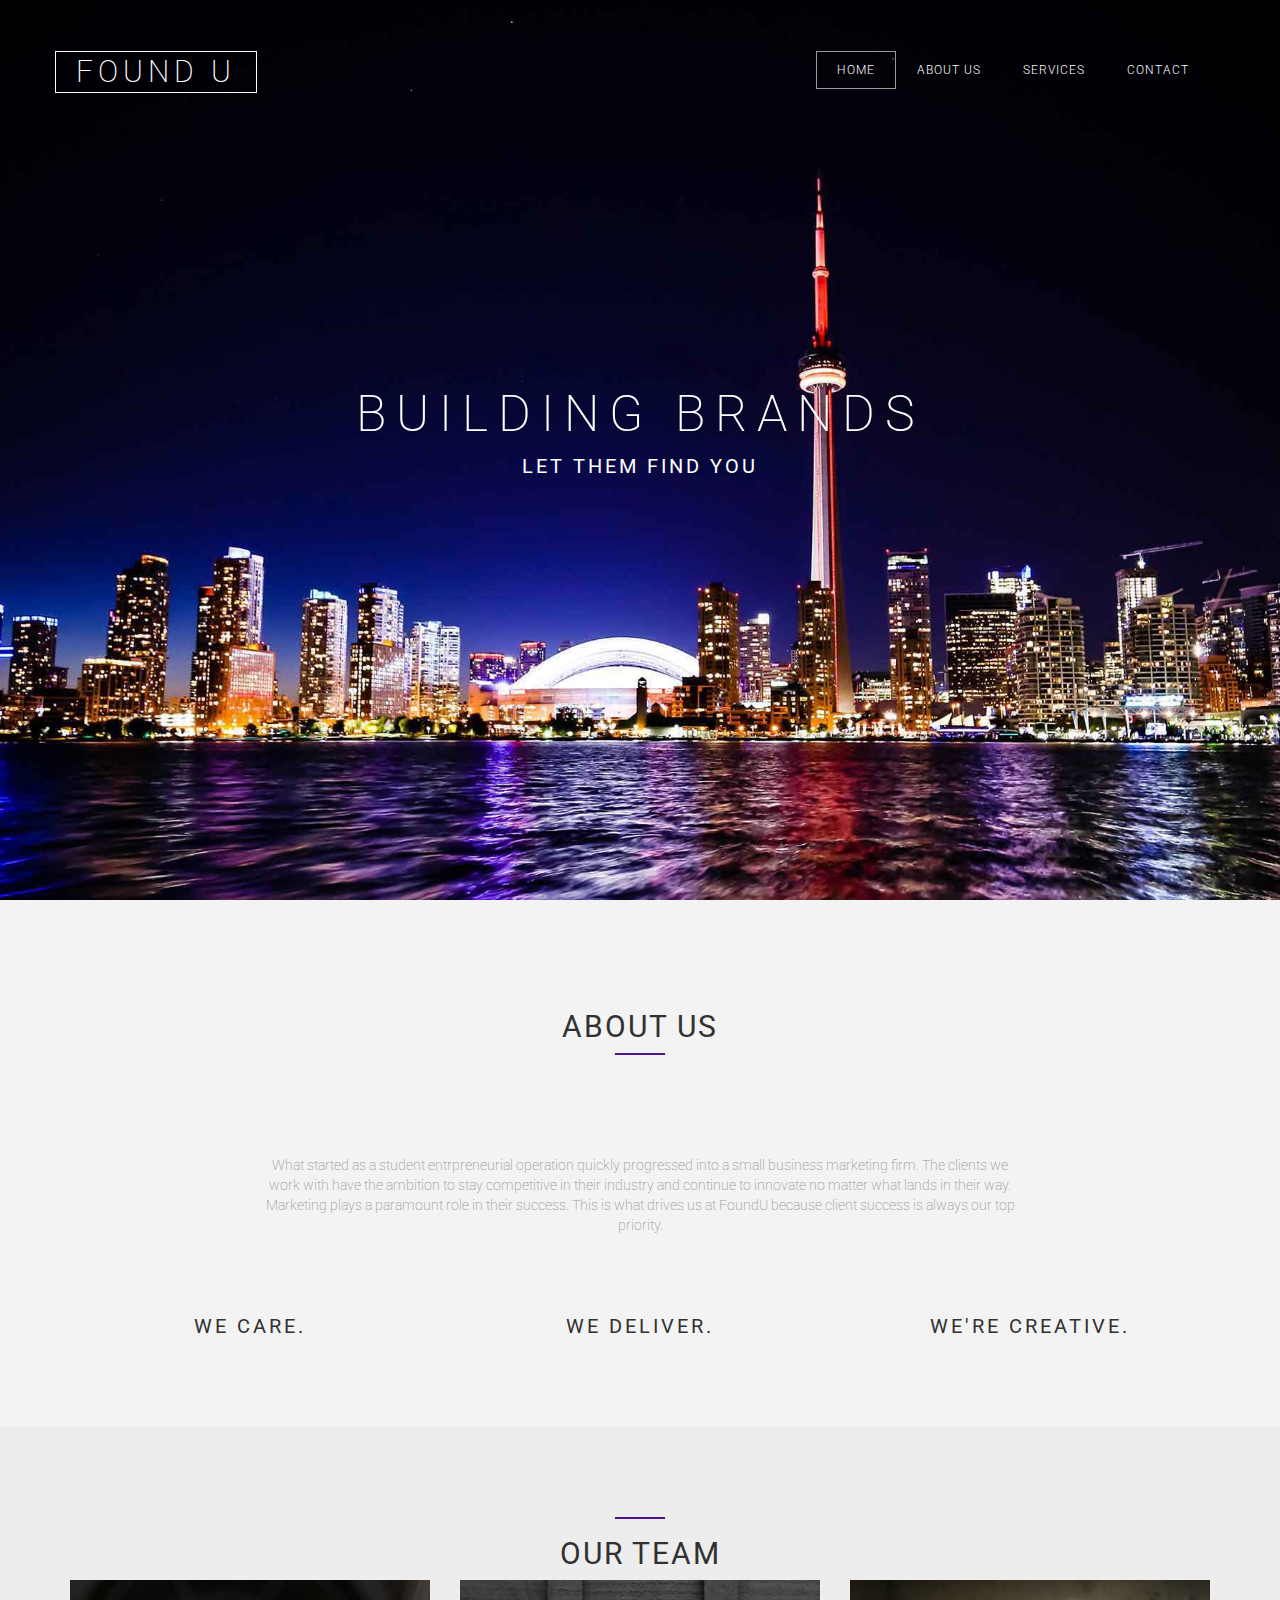
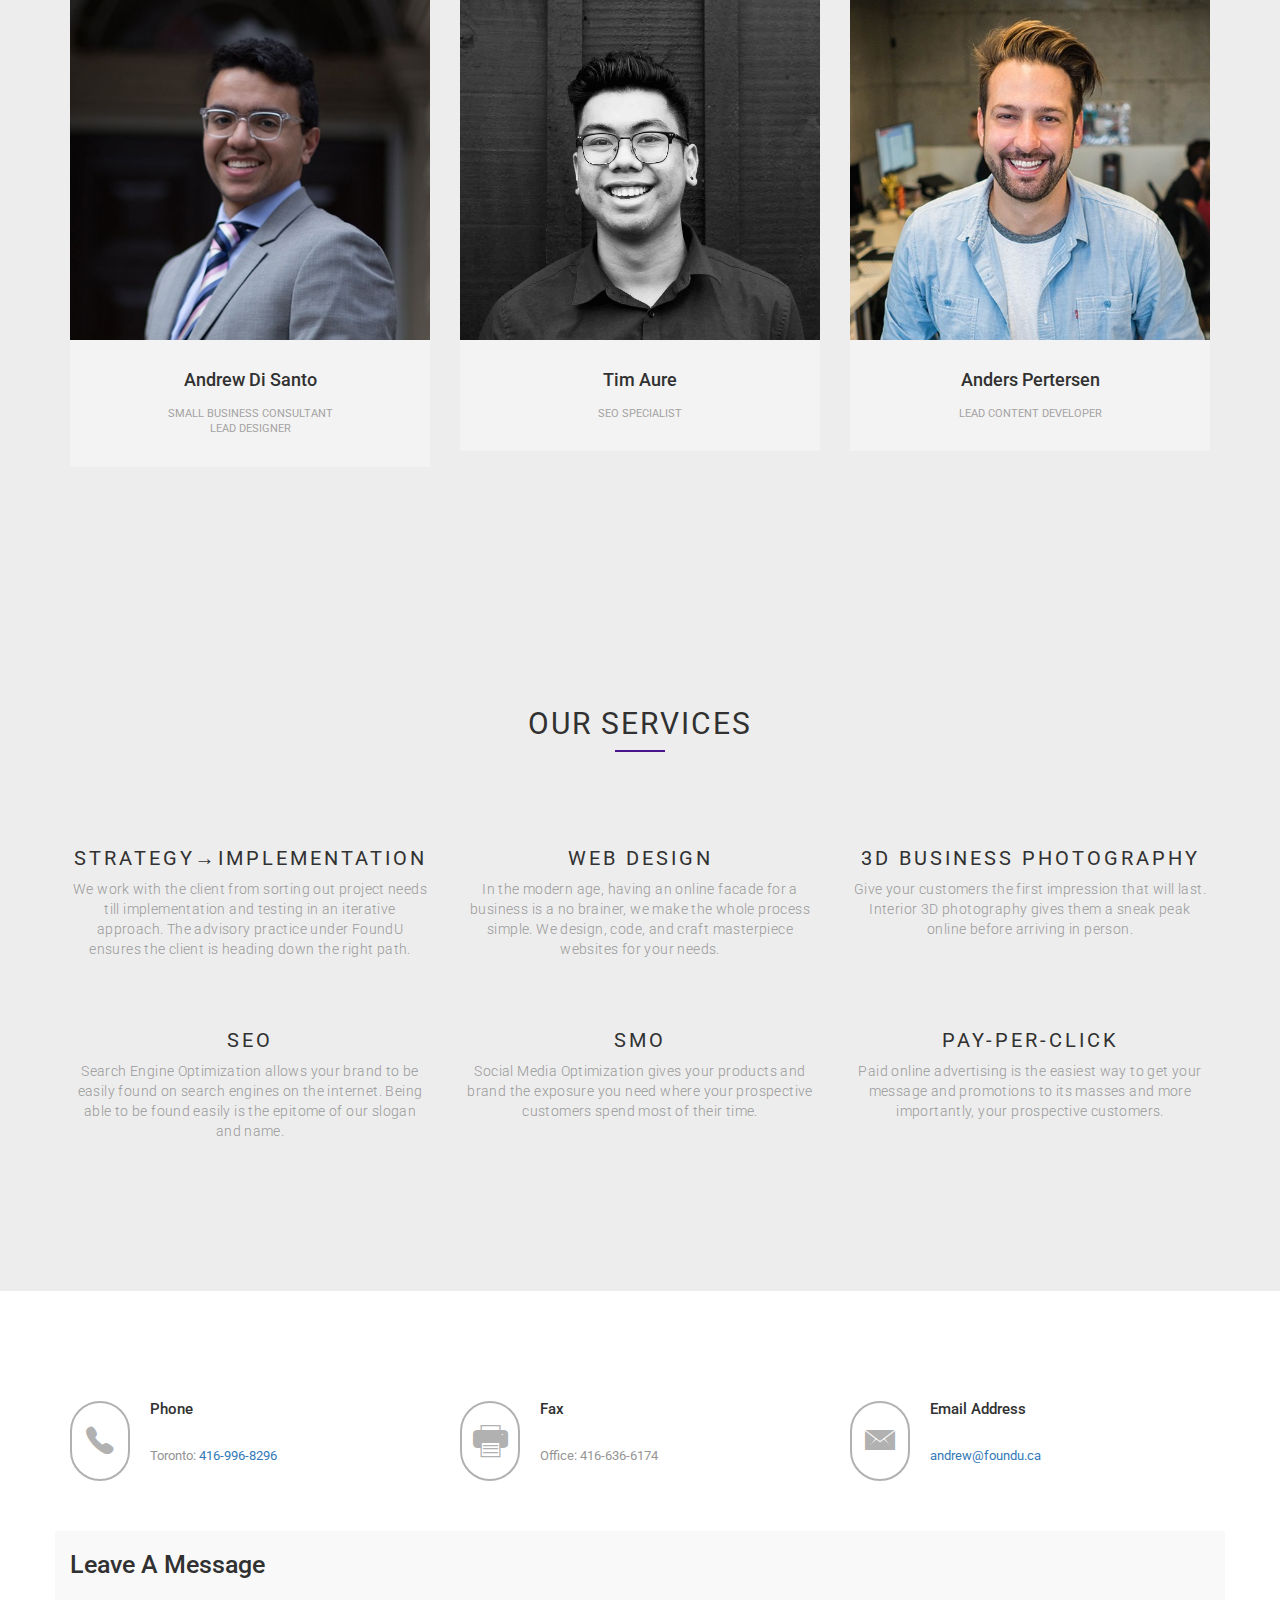
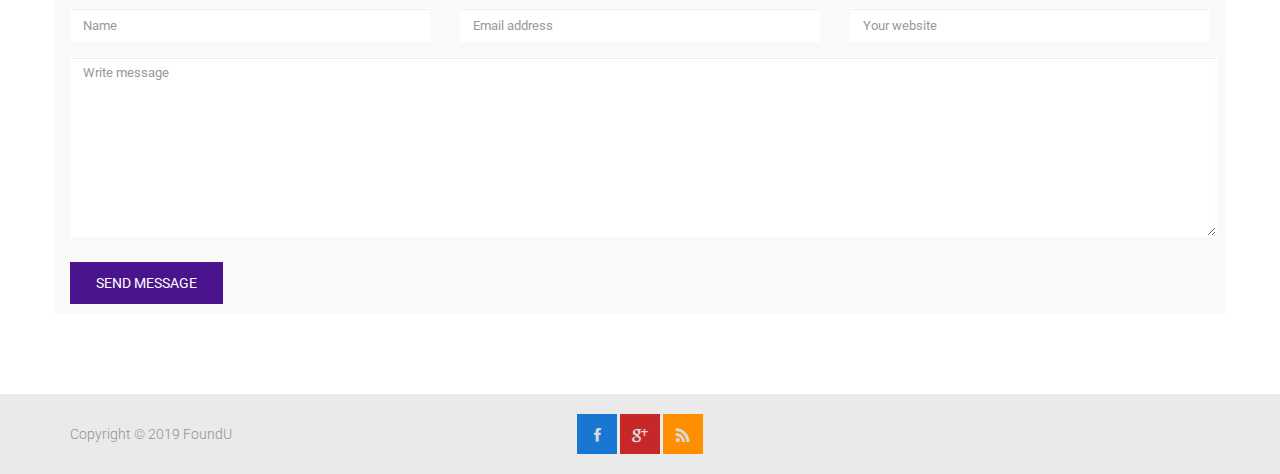
==== commit 050a3017: "Facebook link" ====
--- a/index.html
+++ b/index.html
@@ -739,14 +739,9 @@
 				</div>
 				<div class="col-sm-4 text-center">
 					<div class="social-icon">
-						<a href="#">
+						<a href="https://www.facebook.com/foundumarketing/">
 							<div class="icon fb">
 								<i class="ion-social-facebook"></i>
-							</div>
-						</a>
-						<a href="#">
-							<div class="icon twitter">
-								<i class="ion-social-twitter"></i>
 							</div>
 						</a>
 						<a href="#">
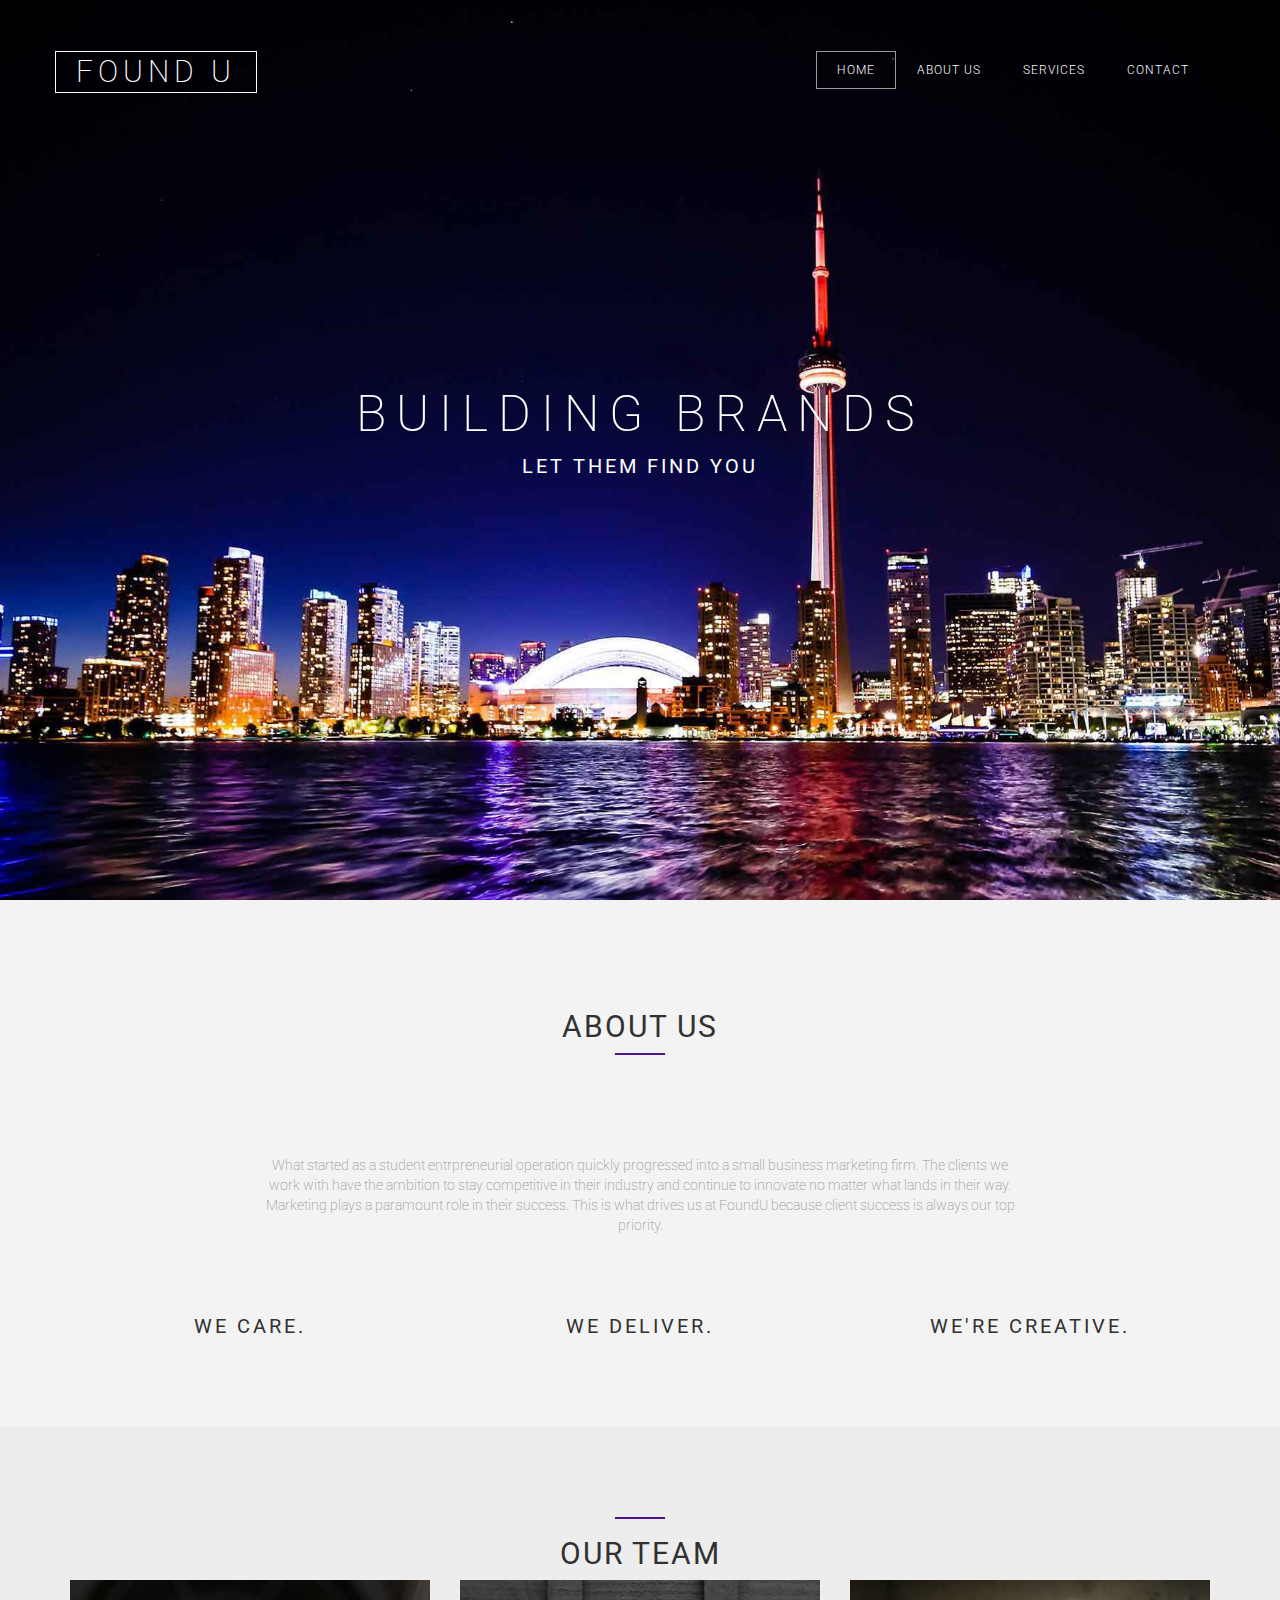
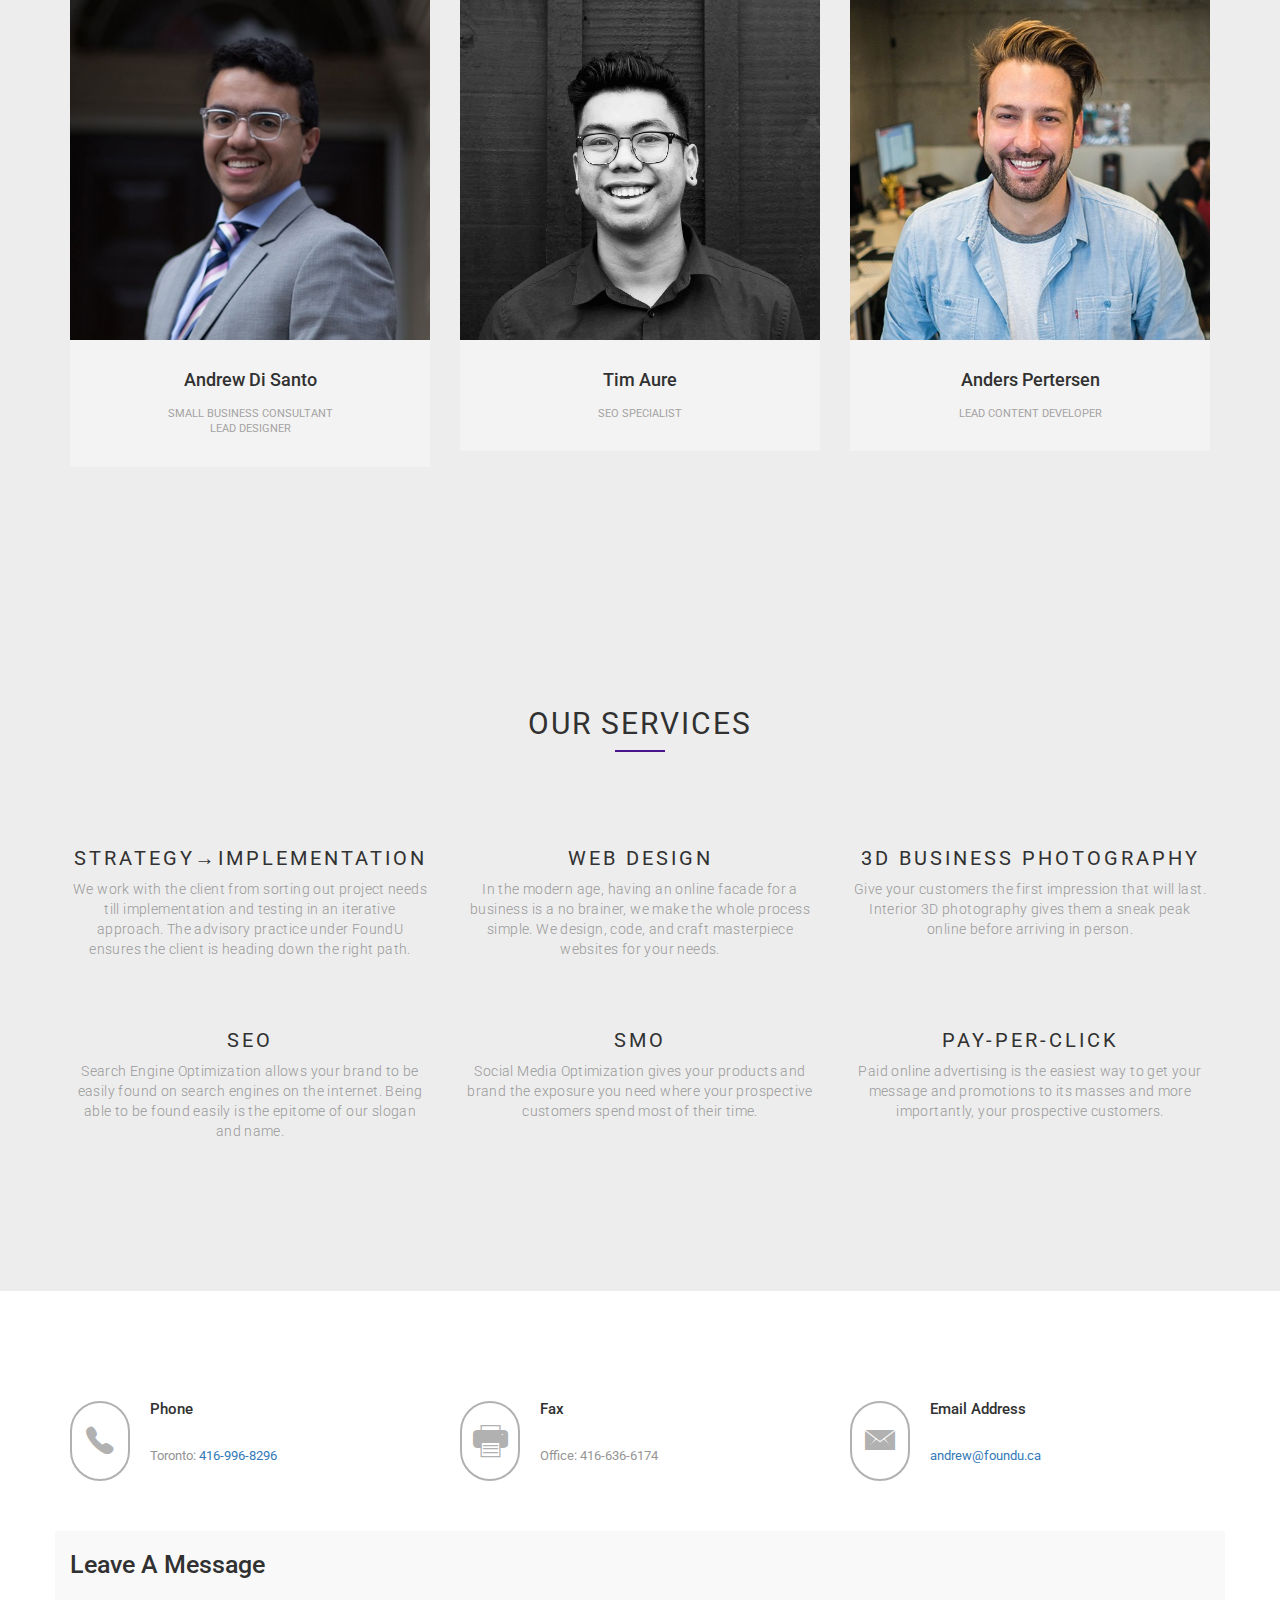
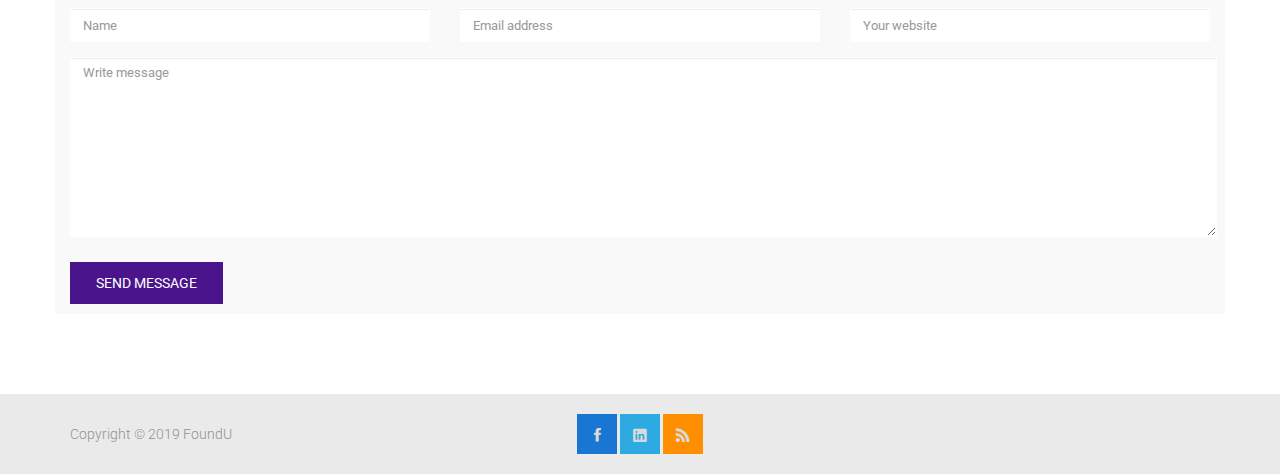
==== commit 461c0594: "linkedin added" ====
--- a/index.html
+++ b/index.html
@@ -744,9 +744,9 @@
 								<i class="ion-social-facebook"></i>
 							</div>
 						</a>
-						<a href="#">
-							<div class="icon google">
-								<i class="ion-social-googleplus"></i>
+						<a href="https://www.linkedin.com/company/foundumarketing/">
+							<div class="icon twitter">
+								<i class="ion-social-linkedin"></i>
 							</div>
 						</a>
 						<a href="#">
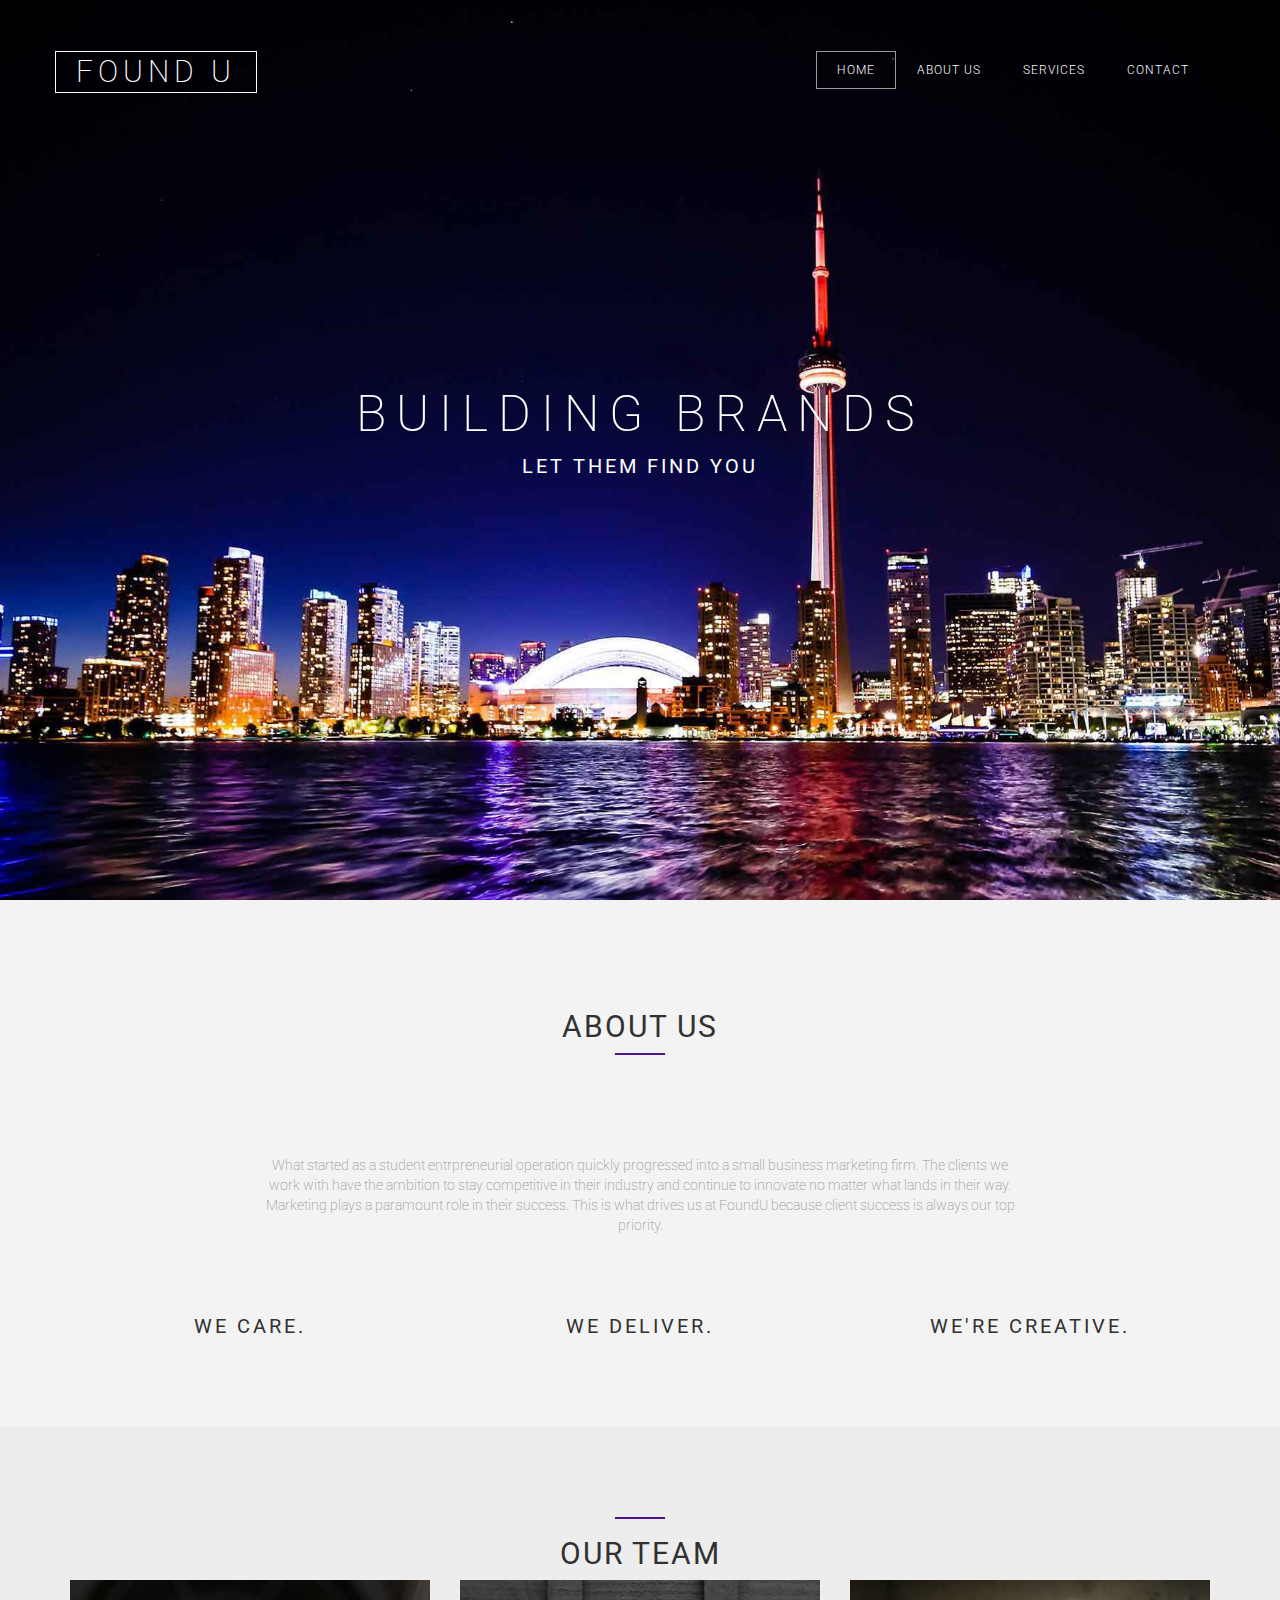
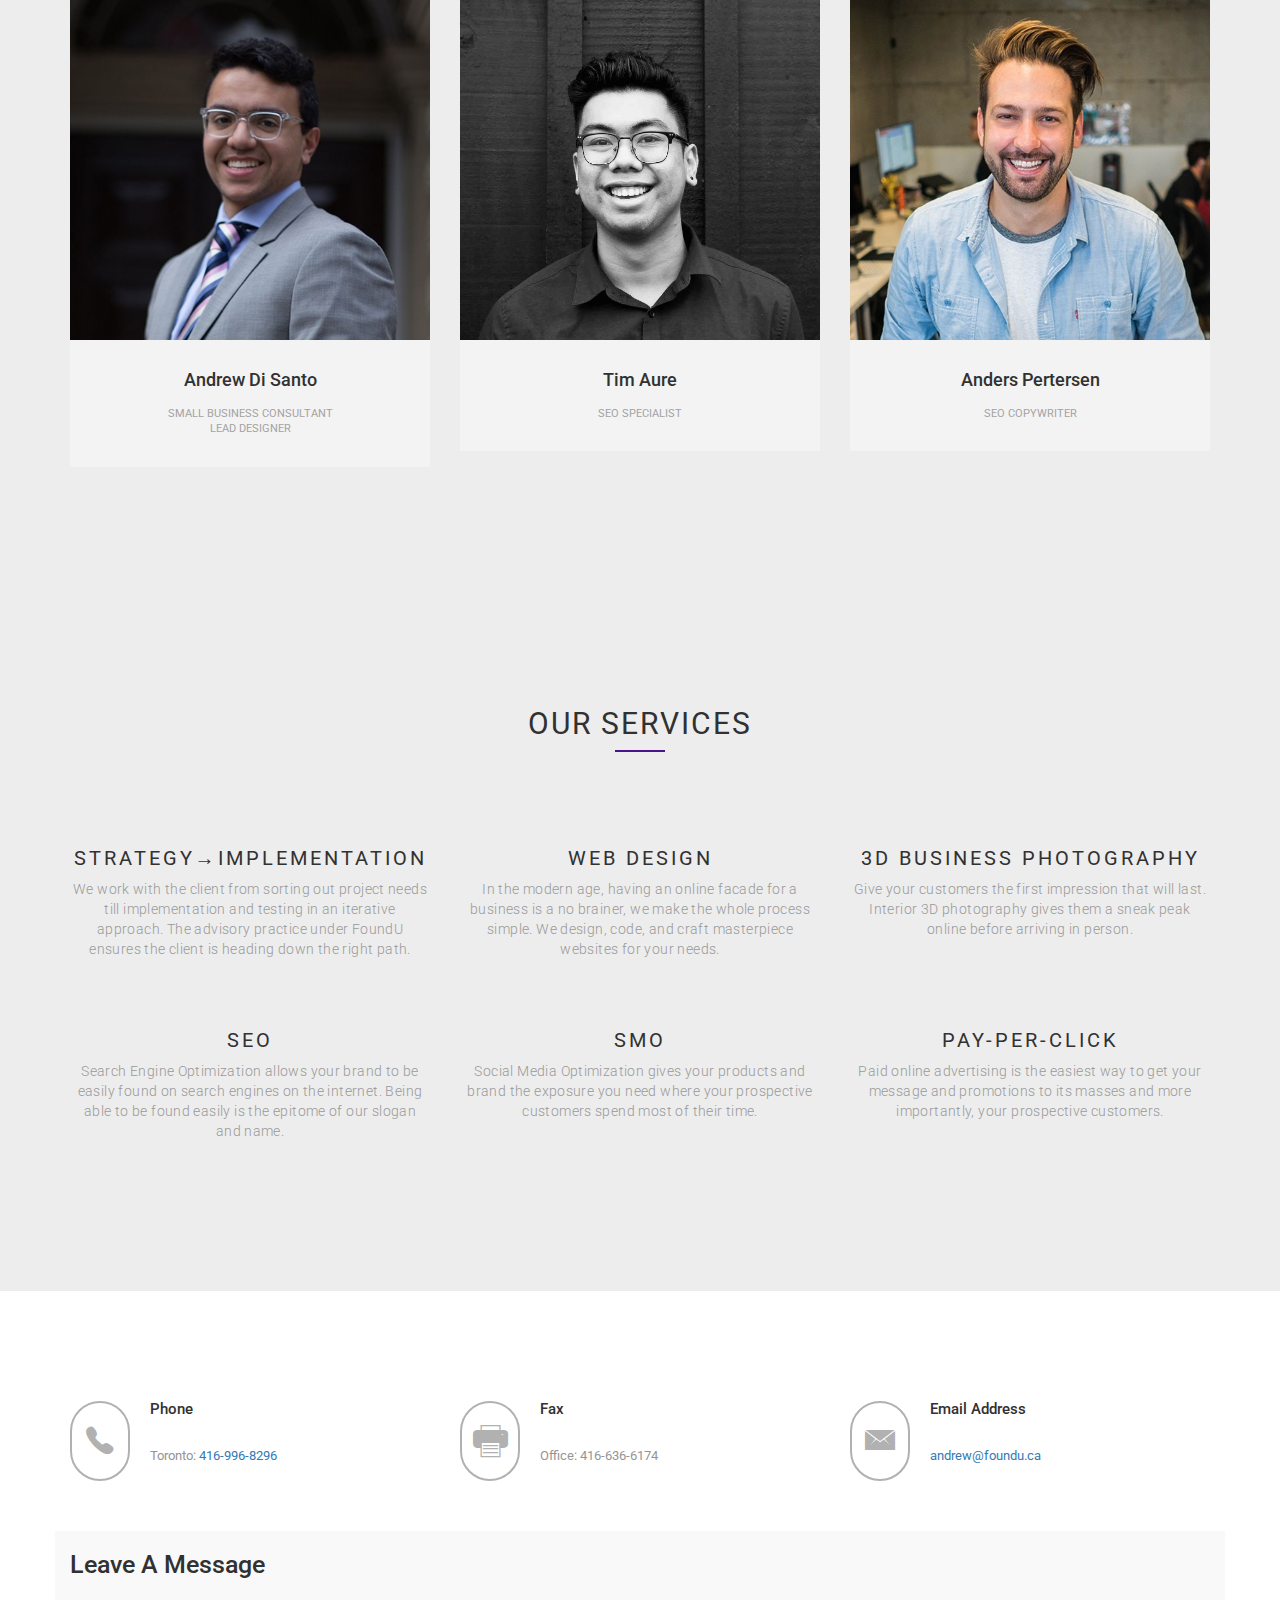
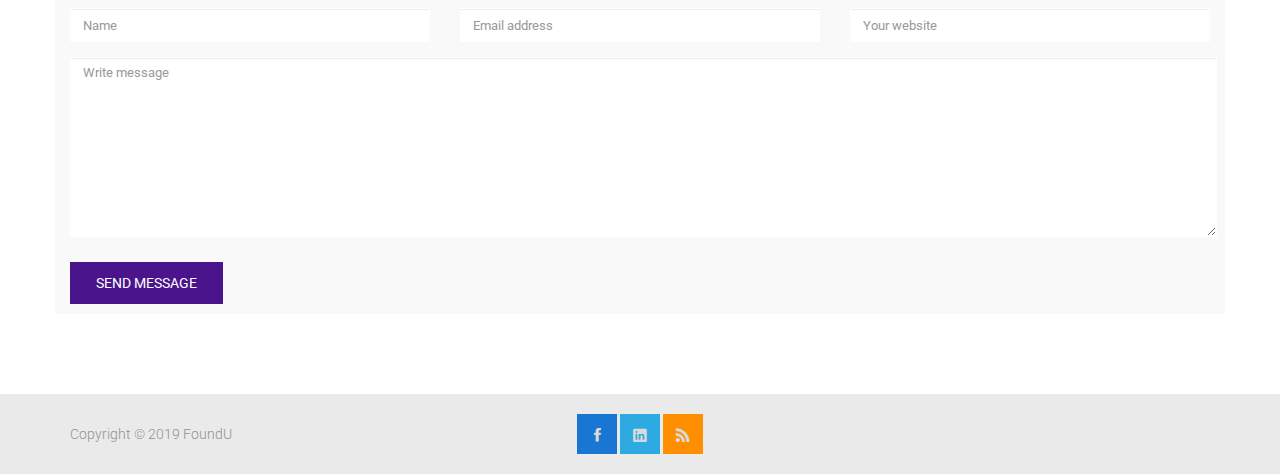
==== commit 85f2c6f1: "seo copywriter" ====
--- a/index.html
+++ b/index.html
@@ -177,7 +177,7 @@
 							<font size="+1">Anders Pertersen</font>
 						</h4>
 						<p class="team-item-id">
-							<br>Lead Content Developer
+							<br>SEO Copywriter
 						</p>
 					</div> <!-- /.team-item -->
 				</div> <!-- /.col-md-3 -->
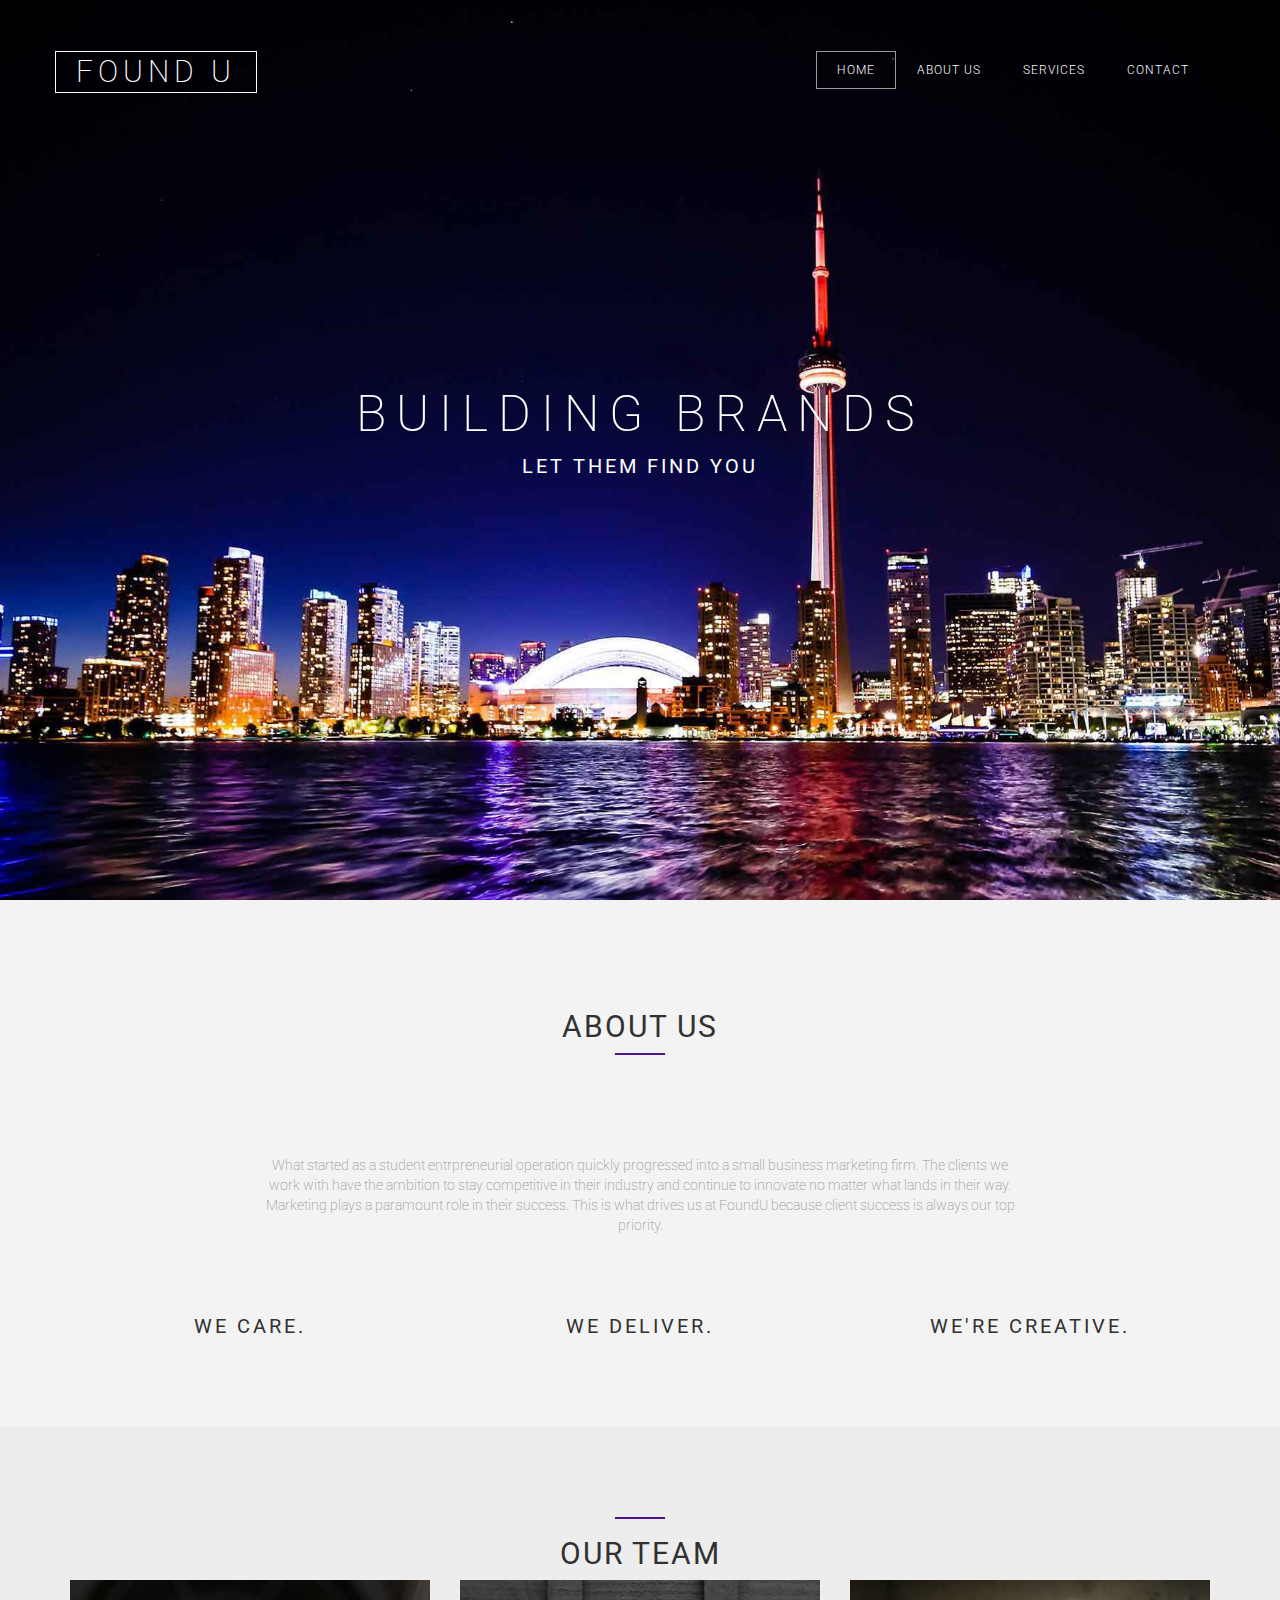
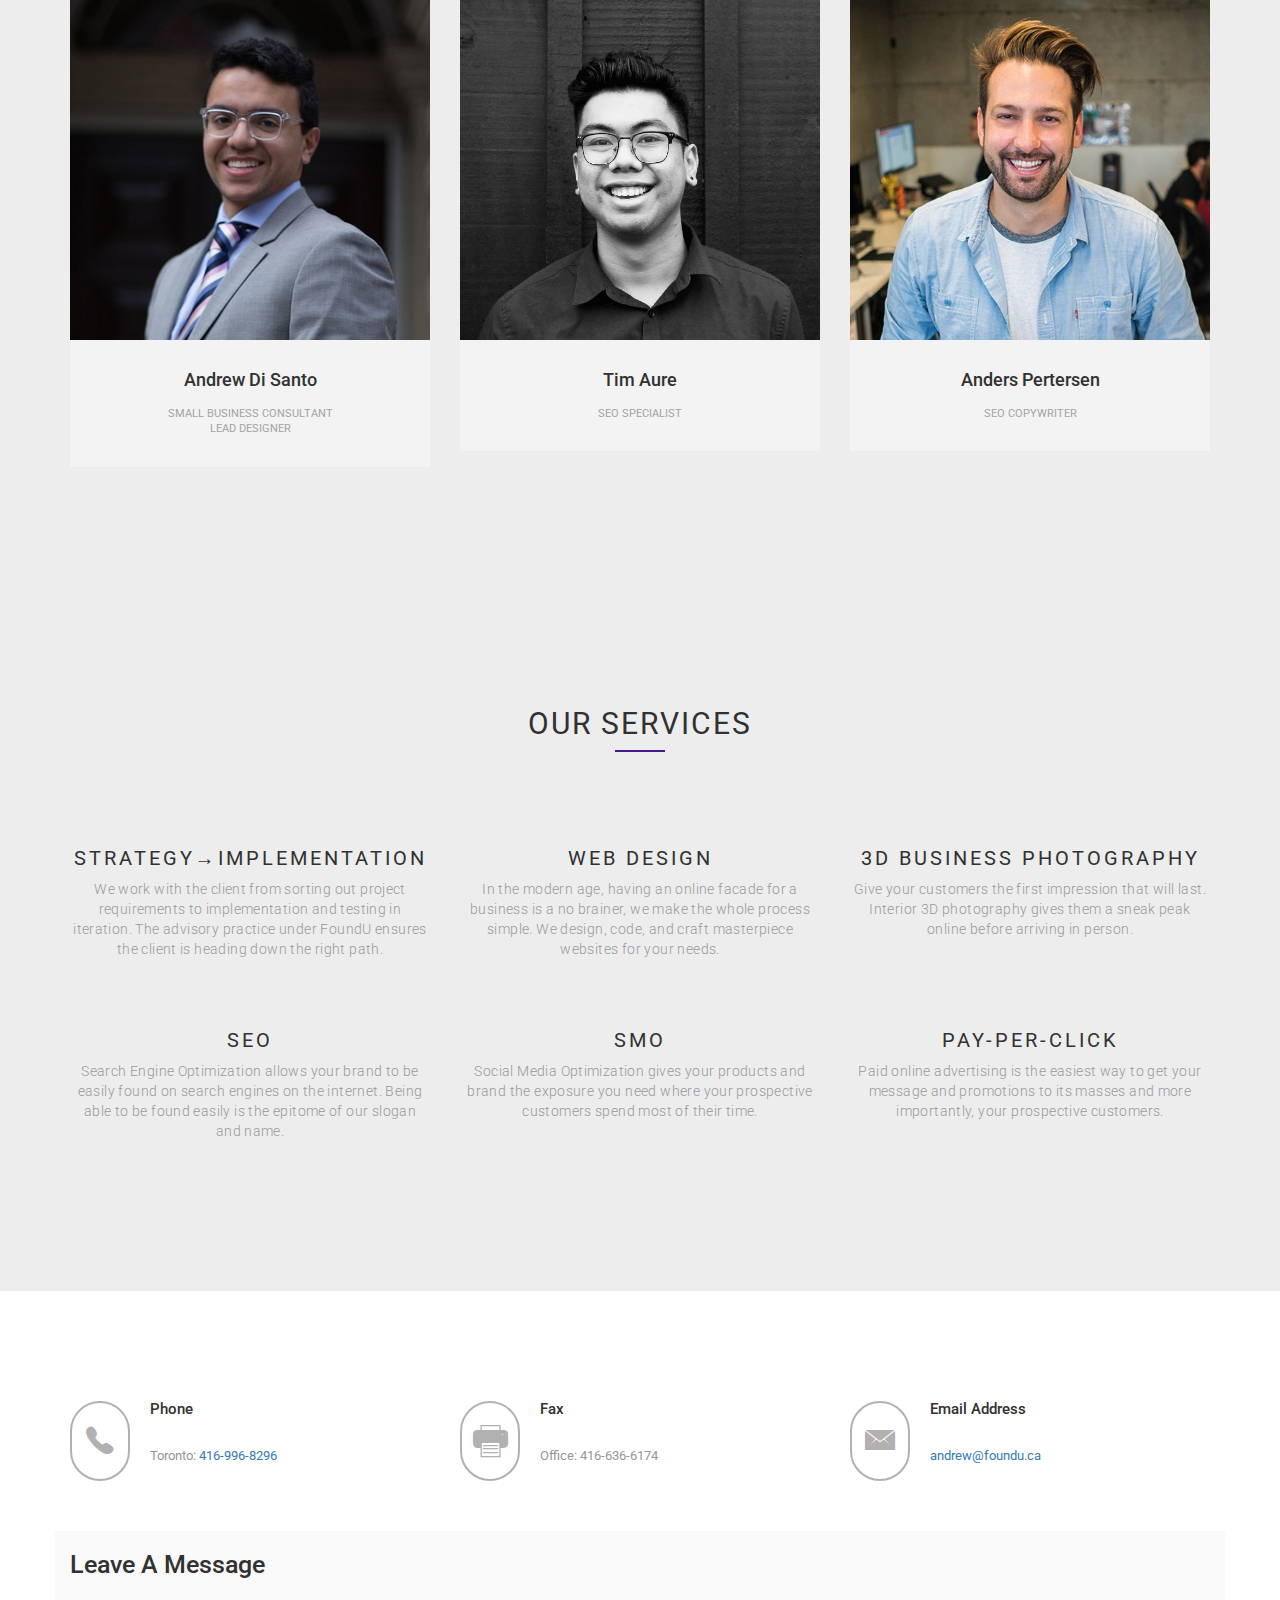
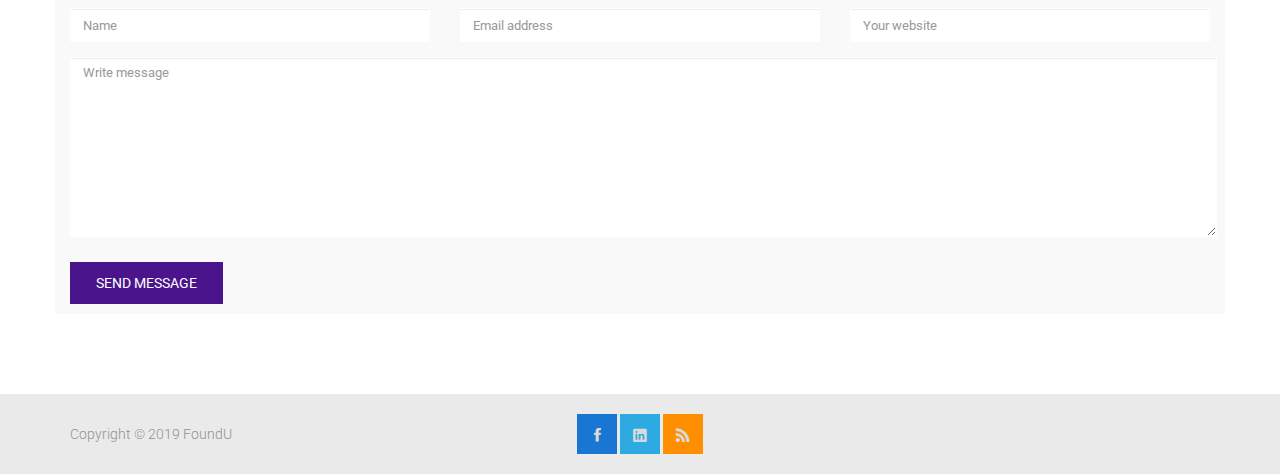
==== commit 45324bba: "grammar" ====
--- a/index.html
+++ b/index.html
@@ -272,7 +272,7 @@
 							<div class="col-xs-6 col-sm-4">
 								<div class="service-item">
 								  <h3 class="section-item-title"> Strategy→implementation</h3>
-								  <p class="section-item-detail"> We work with the client from sorting out project needs till implementation and testing in an iterative approach. The advisory practice under FoundU ensures the client is heading down the right path.</p>
+								  <p class="section-item-detail"> We work with the client from sorting out project requirements to implementation and testing in iteration. The advisory practice under FoundU ensures the client is heading down the right path.</p>
 								</div> <!-- /.service-item -->
 							</div>
 							<div class="col-xs-6 col-sm-4">
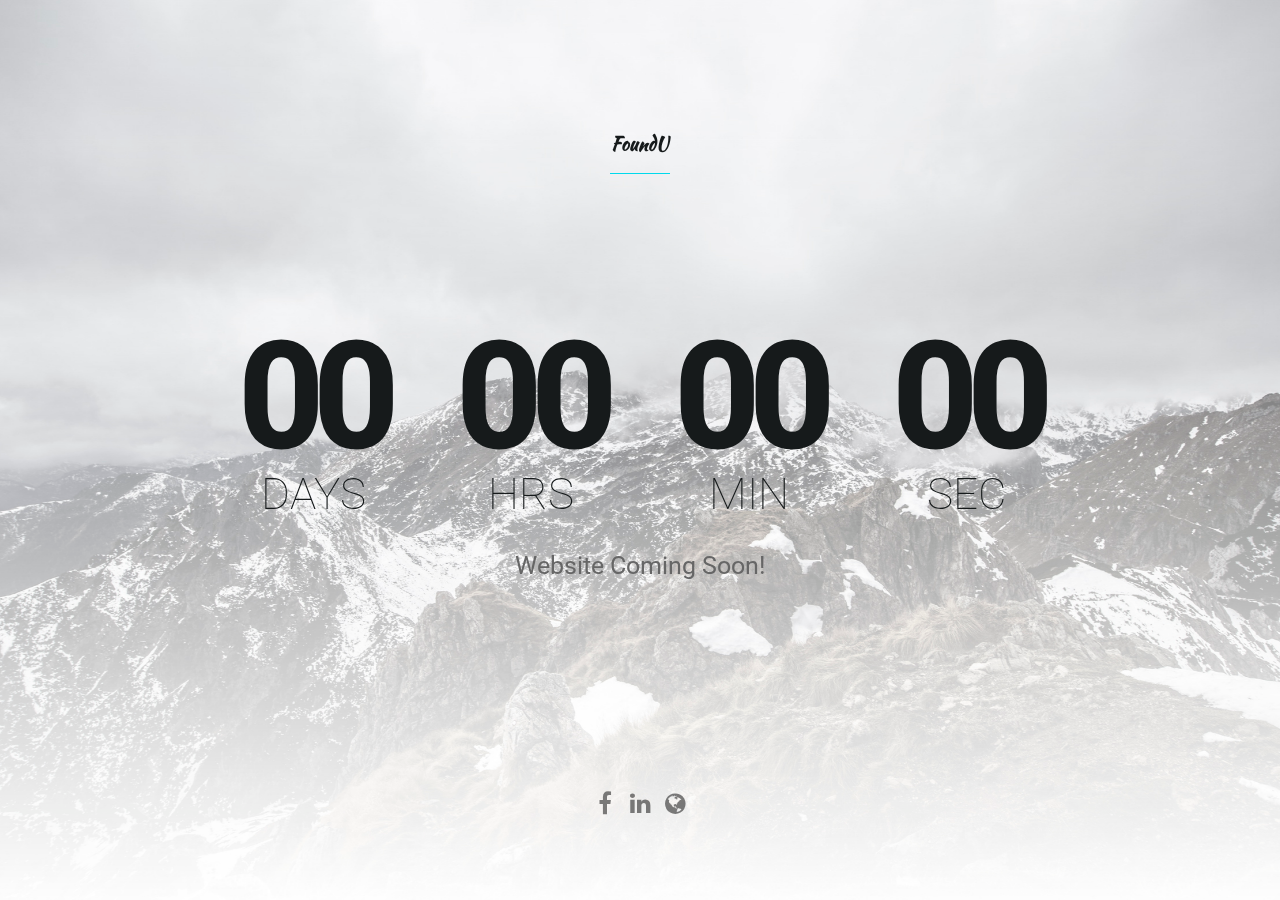
==== commit 92f7f8f8: "countdown for new website" ====
--- a/index.html
+++ b/index.html
@@ -1,780 +1 @@
-<!DOCTYPE html>
-<html class="noIE" lang="en-US">
-<!--<![endif]-->
-	<head>
-		<!-- meta -->
-			<meta http-equiv="X-UA-Compatible" content="IE=edge">
-			<meta http-equiv="Content-Type" content="text/html; charset=UTF-8"/>
-			<meta name="viewport" content="width=device-width, initial-scale = 1.0, maximum-scale=1.0, user-scalable=no"/>
-    		<meta name="keywords" content="foundu marketing, foundu, seo, smo, marketing, web design, marketing strategy, small business strategy, adwords, 3d photography">
-    		<meta name="description" content="Let them find you. We offer what you need to get your business out there.">
-		<title>FoundU Marketing - Building Strategy, Brands, and Websites</title>
-		<script src="https://ajax.googleapis.com/ajax/libs/jquery/3.3.1/jquery.min.js"></script>
-		<script src="assets/js/jquery.simple-text-rotator.js"></script>
-		<link rel="apple-touch-icon" sizes="180x180" href="/favicon/apple-touch-icon.png">
-		<link rel="icon" type="image/png" sizes="32x32" href="/favicon/favicon-32x32.png">
-		<link rel="icon" type="image/png" sizes="16x16" href="/favicon/favicon-16x16.png">
-		<link rel="manifest" href="/favicon/site.webmanifest">
-		<link rel="mask-icon" href="/favicon/safari-pinned-tab.svg" color="#5bbad5">
-		<link rel="shortcut icon" href="/favicon/favicon.ico">
-		<meta name="msapplication-TileColor" content="#da532c">
-		<meta name="msapplication-config" content="/favicon/browserconfig.xml">
-		<link rel="stylesheet" href="assets/css/bootstrap.min.css">
-		<link rel="stylesheet" href="assets/css/ionicons.min.css">
-		<link rel="stylesheet" href="assets/css/owl.carousel.css">
-		<link rel="stylesheet" href="assets/css/owl.theme.css">
-	    <link rel="stylesheet" href="assets/css/main.css">
-	    <link rel="stylesheet" href="assets/css/about.css">
-	    <link rel="stylesheet" href="assets/css/contact.css">
-	    <link rel="stylesheet" href="assets/css/service.css">
-	    <link rel="stylesheet" href="assets/css/one-page-style.css">
-	    <link rel="stylesheet" href="assets/css/simpletextrotator.css">
-	</head>
-	
-<body data-spy="scroll" data-target="#bs-example-navbar-collapse-1">
-
-
-<!-- Home -->
-	<section class="header" id="header">
-		
-		<nav class="navbar navbar-default" id="navigation-bar">
-			<div class="container">
-			<!-- Brand and toggle get grouped for better mobile display -->
-				<div class="navbar-header">
-					<button type="button" class="navbar-toggle collapsed" data-toggle="collapse" data-target="#bs-example-navbar-collapse-1" aria-expanded="false">
-						<span class="sr-only">Toggle navigation</span>
-						<span class="icon-bar"></span>
-						<span class="icon-bar"></span>
-						<span class="icon-bar"></span>
-					</button>
-					<a class="navbar-brand" href="index.html">found U</a>
-				</div> <!-- /.navbar-header -->
-
-		    <!-- Collect the nav links, forms, and other content for toggling -->
-			    <div class="collapse navbar-collapse" id="bs-example-navbar-collapse-1">
-					<ul class="nav navbar-nav navbar-right">
-						<li><a href="#header">home</a></li>
-						<li><a href="#about">about us</a></li>
-						<li><a href="#service">services</a></li>
-						<!--<li><a href="#portfolio">portfolio</a></li>-->
-						<li><a href="#contact">contact</a></li>
-					</ul> <!-- /.nav -->
-			    </div><!-- /.navbar-collapse -->
-		  	</div><!-- /.container -->
-		</nav>
-		<div class="container">
-			<div class="header-table">
-				<div class="header-wrapper">
-					<h1 class="header-title">
-						Building <span class="rotate">Brands , Strategy , Websites</span>
-					</h1>
-					<p class="header-subtitle">
-						Let them find you
-					</p>
-				</div> <!-- /.header-wrapper -->
-			</div>
-		</div> <!-- /.container -->
-	</section> <!-- /#header -->
-<script type="text/javascript">
-    	$(".rotate").textrotator({
-        separator: ",",
-    	speed: 3500
-    	});
-  	</script>
-
-<!-- About Us -->
-	<section class="about" id="about">
-		<div class="container section-wrapper">
-			<h2 class="section-title black">
-				about us
-			</h2> <!-- /.section-title -->
-			<div class="underline purple"></div>	
-			<div class="row">
-				<!--<div class="col-md-3 col-sm-6">
-					<img src="assets/images/about-1.png" alt="about" class="about-img">
-				</div> <!-- /.col-md-3 -->
-				<!--<div class="col-md-3 col-sm-6">
-					<img src="assets/images/about-2.png" alt="about" class="about-img">
-				</div> <!-- /.col-md-3 -->
-
-				<div class="col-sm-12 col-md-offset-2 col-md-8">
-					<p class="about-detail text-center">
-						What started as a student entrpreneurial operation quickly progressed into a small business marketing firm. The clients we work with have the ambition to stay competitive in their industry and continue to innovate no matter what lands in their way. Marketing plays a paramount role in their success. This is what drives us at FoundU because client success is always our top priority.
-						
-					</p> <!-- /.about-detail -->
-				</div> <!-- /.col-md-6 -->
-
-			</div> <!-- /.row -->
-
-			<div class="row">
-			
-				<div class="col-sm-4">
-					<h3 class="section-item-title">
-						we care.
-					</h3>
-					<!--<p class="section-item-detail">
-						insert paragraph text
-					</p>-->
-				</div>
-				<div class="col-sm-4">
-					<h3 class="section-item-title">
-						we deliver.
-					</h3>
-					<!--<p class="section-item-detail">
-						insert paragraph text
-					</p>-->
-				</div>
-				<div class="col-sm-4">
-					<h3 class="section-item-title">
-						we're creative.
-					</h3>
-					<!--<p class="section-item-detail">
-						insert paragraph text
-					</p>-->
-				</div>	
-			</div> <!-- /.row -->
-
-		</div> <!-- /.container -->
-	</section> <!-- /.about -->
-
-
-<!-- Our Team -->
-	<section class="team">
-		<div class="container section-wrapper">
-			<h2 class="section-title black col-sm-offset-2 col-md-offset-0 col-md-12">
-				our team
-			</h2> <!-- /.section-title -->
-			<div class="underline purple"></div>
-			<div class="row">
-				<div class="col-sm-4 col-xs-6">
-					<div class="team-item">
-						<img src="assets/images/1.jpg" alt="Andrew" class="team-img">
-						<h4 class="team-item-name">
-							<font size="+1">Andrew Di Santo</font>
-						</h4>
-						<p class="team-item-id">
-							<br>Small Business Consultant<br>
-							Lead Designer
-						</p>
-					</div> <!-- /.team-item -->
-				</div> <!-- /.col-md-3 -->
-
-				<div class="col-sm-4 col-xs-6">
-					<div class="team-item">
-						<img src="assets/images/2.jpg" alt="Tim" class="team-img">
-						<h4 class="team-item-name">
-							<font size="+1">Tim Aure</font>
-						</h4>
-						<p class="team-item-id">
-							<br>SEO Specialist
-						</p>
-					</div> <!-- /.team-item -->
-				</div> <!-- /.col-md-3 -->
-				<div class="col-sm-4 col-xs-6">
-					<div class="team-item">
-						<img src="assets/images/3.jpg" alt="Anders" class="team-img">
-						<h4 class="team-item-name">
-							<font size="+1">Anders Pertersen</font>
-						</h4>
-						<p class="team-item-id">
-							<br>SEO Copywriter
-						</p>
-					</div> <!-- /.team-item -->
-				</div> <!-- /.col-md-3 -->
-				
-				
-				
-				
-				
-			</div> <!-- /.row -->
-		</div> <!-- /.container -->
-	</section> <!-- /.team -->
-
-
-<!-- Note -->
-	<!--<section class="note purple">
-		<div class="container section-wrapper text-center">
-			<p class="quote">
-				“When you’re a carpenter making a beautiful chest of drawers, you’re not going to use a piece of plywood on the back, even though it faces the wall and nobody will see it. You’ll know it’s there, so you’re going to use a beautiful piece of wood on the back. For you to sleep well at night, the aesthetic, the quality, has to be carried all the way through.”
-			</p> <!-- /.quote --.>
-			<div class="quoter">Steve Jobs</div>
-		</div> <!-- /.container --.>
-	</section> <!-- /.note -->
-	
-
-<!-- Fan Facts --.>
-	<section class="fun">
-		<div class="container section-wrapper">
-		<h2 class="section-title black">
-				Fun Facts
-			</h2> <-- /.section-title --.>
-			<div class="underline purple"></div>	
-			<div class="row">
-				<div class="col-sm-3 col-xs-6">
-					<div class="fun-box">
-						<div class="number">
-							1956628
-						</div>
-						<div class="number-title">
-							lines of code
-						</div>
-					</div> <!-- /.fun-box --.>
-				</div> <!-- /.col-md-3 --.>
-				<div class="col-sm-3 col-xs-6">
-					<div class="fun-box">
-						<div class="number">
-							1473
-						</div>
-						<div class="number-title">
-							cups of coffee
-						</div>
-					</div> <!-- /.fun-box --.>
-				</div> <!-- /.col-md-3 --.>
-				<div class="col-sm-3 col-xs-6">
-					<div class="fun-box">
-						<div class="number">
-							500
-						</div>
-						<div class="number-title">
-							projects delivered
-						</div>
-					</div> <!-- /.fun-box --.>
-				</div> <!-- /.col-md-3 --.>
-				<div class="col-sm-3 col-xs-6">
-					<div class="fun-box">
-						<div class="number">
-							101
-						</div>
-						<div class="number-title">
-							satisfied clients
-						</div>
-					</div> <!-- /.fun-box --.>
-				</div> <!-- /.col-md-3 --.>
-			</div> <!-- /.row --.>
-		</div> <!-- /.container --.>
-	</section> <!-- /.fun -->
-
-
-<!-- Our Services -->
-	<section class="service" id="service">
-		<div class="container">
-			<div class="_section-wrapper">
-				<h2 class="section-title black">
-					our services
-				</h2> <!-- /.section-title -->
-				<div class="underline purple"></div>
-				<div class="row">
-					<!--<div class="">
-						<img src="assets/images/service.png" alt="service" class="service-img img-responsive">
-					</div>-->
-					<div class="col-md-offset-4 col-md-8 col-sm-12 services col-lg-offset-0 col-lg-12">
-						<div class="row">
-							<div class="col-xs-6 col-sm-4">
-								<div class="service-item">
-								  <h3 class="section-item-title"> Strategy→implementation</h3>
-								  <p class="section-item-detail"> We work with the client from sorting out project requirements to implementation and testing in iteration. The advisory practice under FoundU ensures the client is heading down the right path.</p>
-								</div> <!-- /.service-item -->
-							</div>
-							<div class="col-xs-6 col-sm-4">
-								<div class="service-item">
-								  <h3 class="section-item-title">web design</h3>
-								  <p class="section-item-detail">
-										In the modern age, having an online facade for a business is a no brainer, we make the whole process simple. We design, code, and craft masterpiece websites for your needs.</p>
-								</div> <!-- /.service-item -->
-							</div>
-							<div class="col-xs-6 col-sm-4">
-								<div class="service-item">
-								  <h3 class="section-item-title"> 3d business photography</h3>
-								  <p class="section-item-detail"> Give your customers the first impression that will last. Interior 3D photography gives them a sneak peak online before arriving in person. </p><br>
-								</div> <!-- /.service-item -->
-							</div>
-							<div class="col-xs-6 col-sm-4">
-								<div class="service-item">
-									<h3 class="section-item-title">SEO</h3>
-									<p class="section-item-detail"> Search Engine Optimization allows your brand to be easily found on search engines on the internet. Being able to be found easily is the epitome of our slogan and name.</p>
-								</div> <!-- /.service-item -->
-							</div>
-							<div class="col-xs-6 col-sm-4">
-								<div class="service-item">
-									<h3 class="section-item-title">SMO</h3>
-									<p class="section-item-detail"> Social Media Optimization gives your products and brand the exposure you need where your prospective customers spend most of their time.</p>
-								</div> <!-- /.service-item -->
-							</div>
-							<div class="col-xs-6 col-sm-4">
-								<div class="service-item">
-									<h3 class="section-item-title">Pay-Per-Click</h3>
-									<p class="section-item-detail">
-										Paid online advertising is the easiest way to get your message and promotions to its masses and more importantly, your prospective customers.</p>
-								</div> <!-- /.service-item -->
-							</div>
-						</div> <!-- /.row -->
-					</div> <!-- /.col-md-6 -->
-				</div> <!-- /.row -->
-			</div> <!-- /.section-wrapper -->
-		</div> <!-- /.container -->
-	</section> <!-- /.service -->
-
-	
-<!-- Twitter Feed --.>
-	<section class="twitter-feed purple">
-		<div class="container section-wrapper">
-			<div class="section-title">
-				twitter feed
-			</div> <!-- /.section-title --.>
-			<div class="underline white"></div>
-			<div class="owl-carousel twitter-owl">
-				<div class="item">
-					<p class="day">12 days ago</p>
-					<p class="feed">
-						We are glad to introduce our first HTML5/CSS3 Template called “PATROS” -http://t.co/mL9rufE7h8 @designscrazed @W3layouts @freshdesignweb
-					</p>
-					<div class="options">
-						<a href="#"><span><i class="ion-reply"></i> replay</span></a>
-						<a href="#"><span><i class="ion-social-twitter"></i> retweet</span></a>
-						<a href="#"><span><i class="ion-heart"></i> favorite</span></a>
-					</div>
-				</div> <!-- /.item --.>
-				<div class="item">
-					<p class="day">12 days ago</p>
-					<p class="feed">
-						We are glad to introduce our first HTML5/CSS3 Template called “PATROS” -http://t.co/mL9rufE7h8 @designscrazed @W3layouts @freshdesignweb
-					</p>
-					<div class="options">
-						<a href="#"><span><i class="ion-reply"></i> replay</span></a>
-						<a href="#"><span><i class="ion-social-twitter"></i> retweet</span></a>
-						<a href="#"><span><i class="ion-heart"></i> favorite</span></a>
-					</div>
-				</div> <!-- /.item --.>
-				<div class="item">
-					<p class="day">20 days ago</p>
-					<p class="feed">
-						We are glad to introduce our first HTML5/CSS3 Template called “PATROS” -http://t.co/mL9rufE7h8 @designscrazed @W3layouts @freshdesignweb
-					</p>
-					<div class="options">
-						<a href="#"><span><i class="ion-reply"></i> replay</span></a>
-						<a href="#"><span><i class="ion-social-twitter"></i> retweet</span></a>
-						<a href="#"><span><i class="ion-heart"></i> favorite</span></a>
-					</div>
-				</div> <!-- /.item --.>
-				<div class="item">
-					<p class="day">5 days ago</p>
-					<p class="feed">
-						We are glad to introduce our first HTML5/CSS3 Template called “PATROS” -http://t.co/mL9rufE7h8 @designscrazed @W3layouts @freshdesignweb
-					</p>
-					<div class="options">
-						<a href="#"><span><i class="ion-reply"></i> replay</span></a>
-						<a href="#"><span><i class="ion-social-twitter"></i> retweet</span></a>
-						<a href="#"><span><i class="ion-heart"></i> favorite</span></a>
-					</div>
-				</div> <!-- /.item --.>
-			</div> <!-- /.owl-carousel --.>
-		</div> <!-- /.container --.>
-	</section> <!-- /.twitter-feed -->
-
-
-<!-- Portfolio --.>
-	<section class="portfolio" id="portfolio">
-		<div class="container section-wrapper">
-			<h2 class="section-title black">
-				portfolio
-			</h2> <!-- /.section-title --.>
-			<div class="underline purple"></div>
-			<div class="row">
-				<div class="col-sm-4 col-xs-6">
-					<div class="portfolio-item">
-						<div class="portfolio-img">
-							<img src="assets/images/port-1.png" alt="port-1" class="port-item">
-							<div class="portfolio-img-hover">
-								<a href="#"><img src="assets/images/plus.png" alt="plus" class="plus"></a>
-							</div> <!-- /.portfolio-img-hover --.>
-						</div> <!-- /.portfolio-img --.>
-						<div class="portfolio-item-details">
-							<div class="portfolio-item-name">
-								Olivera Note <br><small>Fashion</small>
-							</div> <!-- /.portfolio-item-name --.>
-							<div class="port-heart">
-								<i class="ion-ios-heart-outline"></i> 564
-							</div> <!-- /.port-heart --.>
-						</div> <!-- /.portfolio-item-details --.>
-					</div> <!-- /.portfolio-item --.>
-				</div> <!-- /.col-md-4 --.>
-				<div class="col-sm-4 col-xs-6">
-					<div class="portfolio-item">
-						<div class="portfolio-img">
-							<img src="assets/images/port-2.png" alt="port-2" class="port-item">
-							<div class="portfolio-img-hover">
-								<a href="#"><img src="assets/images/plus.png" alt="plus" class="plus"></a>
-							</div> <!-- /.portfolio-img-hover --.>
-						</div> <!-- /.portfolio-img --.>
-						<div class="portfolio-item-details">
-							<div class="portfolio-item-name">
-								Shift Magazine <br><small>Photography</small>
-							</div> <!-- /.portfolio-item-name --.>
-							<div class="port-heart">
-								<i class="ion-ios-heart-outline"></i> 564
-							</div> <!-- /.port-heart --.>
-						</div> <!-- /.portfolio-item-details --.>
-					</div> <!-- /.portfolio-item --.>
-				</div> <!-- /.col-md-4 --.>
-				<div class="col-sm-4 col-xs-6">
-					<div class="portfolio-item">
-						<div class="portfolio-img">
-							<img src="assets/images/port-3.png" alt="port-3" class="port-item">
-							<div class="portfolio-img-hover">
-								<a href="#"><img src="assets/images/plus.png" alt="plus" class="plus"></a>
-							</div> <!-- /.portfolio-img-hover --.>
-						</div> <!-- /.portfolio-img --.>
-						<div class="portfolio-item-details">
-							<div class="portfolio-item-name">
-								Camp Pine Tree <br><small>Web Design</small>
-							</div> <!-- /.portfolio-item-name --.>
-							<div class="port-heart">
-								<i class="ion-ios-heart-outline"></i> 564
-							</div> <!-- /.port-heart --.>
-						</div> <!-- /.portfolio-item-details --.>
-					</div> <!-- /.portfolio-item --.>
-				</div> <!-- /.col-md-4 --.>
-				<div class="col-sm-4 col-xs-6">
-					<div class="portfolio-item">
-						<div class="portfolio-img">
-							<img src="assets/images/port-4.png" alt="port-4" class="port-item">
-							<div class="portfolio-img-hover">
-								<a href="#"><img src="assets/images/plus.png" alt="plus" class="plus"></a>
-							</div> <!-- /.portfolio-img-hover --.>
-						</div> <!-- /.portfolio-img --.>
-						<div class="portfolio-item-details">
-							<div class="portfolio-item-name">
-								Freeart App Design <br><small>Photography</small>
-							</div> <!-- /.portfolio-item-name --.>
-							<div class="port-heart">
-								<i class="ion-ios-heart-outline"></i> 564
-							</div> <!-- /.port-heart --.>
-						</div> <!-- /.portfolio-item-details --.>
-					</div> <!-- /.portfolio-item --.>
-				</div> <!-- /.col-md-4 --.>
-				<div class="col-sm-4 col-xs-6">
-					<div class="portfolio-item">
-						<div class="portfolio-img">
-							<img src="assets/images/port-5.png" alt="port-5" class="port-item">
-							<div class="portfolio-img-hover">
-								<a href="#"><img src="assets/images/plus.png" alt="plus" class="plus"></a>
-							</div> <!-- /.portfolio-img-hover --.>
-						</div> <!-- /.portfolio-img --.>
-						<div class="portfolio-item-details">
-							<div class="portfolio-item-name">
-								Large Poster Set <br><small>Marketing</small>
-							</div> <!-- /.portfolio-item-name --.>
-							<div class="port-heart">
-								<i class="ion-ios-heart-outline"></i> 564
-							</div> <!-- /.port-heart --.>
-						</div> <!-- /.portfolio-item-details --.>
-					</div> <!-- /.portfolio-item --.>
-				</div> <!-- /.col-md-4 --.>
-				<div class="col-sm-4 col-xs-6">
-					<div class="portfolio-item">
-						<div class="portfolio-img">
-							<img src="assets/images/port-6.png" alt="port-6" class="port-item">
-							<div class="portfolio-img-hover">
-								<a href="#"><img src="assets/images/plus.png" alt="plus" class="plus"></a>
-							</div> <!-- /.portfolio-img-hover --.>
-						</div> <!-- /.portfolio-img --.>
-						<div class="portfolio-item-details">
-							<div class="portfolio-item-name">
-								Skilet Album Cover <br><small>Business</small>
-							</div> <!-- /.portfolio-item-name --.>
-							<div class="port-heart">
-								<i class="ion-ios-heart-outline"></i> 564
-							</div> <!-- /.port-heart --.>
-						</div> <!-- /.portfolio-item-details --.>
-					</div> <!-- /.portfolio-item --.>
-				</div> <!-- /.col-md-4 --.>
-			</div> <!-- /.row --.>
-		</div> <!-- /.container --.>
-	</section> <!-- /.portfolio -->
-
-
-<!-- Price Table --.>
-	<section class="price-table">
-		<div class="container section-wrapper">
-			<h2 class="section-title black">
-				Price table
-			</h2> <!-- /.section-title --.>
-			<div class="underline purple"></div>
-			<div class="row">
-				<div class="col-sm-10 col-sm-offset-1">
-
-					<div class="row">
-						<div class="col-sm-3">
-							<div class="price-title">
-								Standard <br>
-								<span>$/Month</span>
-							</div>
-							<ul class="price-list">
-								<li>5 Products</li>
-								<li>20 Pages Galleries</li>
-								<li>500 GB Bandwidth</li>
-								<li>Developer Platform</li>
-								<li>Mobile Website and Store</li>
-								<li>Custom Domain Free</li>
-								<li>24/7 Customer Support</li>
-								<li class="text-center">
-									<button class="btn btn-default custom-btn-default">
-										Get Started Now
-									</button>
-								</li>
-							</ul>
-						</div>
-
-						<div class="col-sm-3">
-							<div class="price-title">
-								Standard <br>
-								<span>$/Month</span>
-							</div>
-							<ul class="price-list">
-								<li>5 Products</li>
-								<li>20 Pages Galleries</li>
-								<li>500 GB Bandwidth</li>
-								<li>Developer Platform</li>
-								<li>Mobile Website and Store</li>
-								<li>Custom Domain Free</li>
-								<li>24/7 Customer Support</li>
-								<li class="text-center">
-									<button class="btn btn-default custom-btn-default">
-										Get Started Now
-									</button>
-								</li>
-							</ul>
-						</div>
-
-						<div class="col-sm-3">
-							<div class="price-title">
-								Standard <br>
-								<span>$/Month</span>
-							</div>
-							<ul class="price-list">
-								<li>5 Products</li>
-								<li>20 Pages Galleries</li>
-								<li>500 GB Bandwidth</li>
-								<li>Developer Platform</li>
-								<li>Mobile Website and Store</li>
-								<li>Custom Domain Free</li>
-								<li>24/7 Customer Support</li>
-								<li class="text-center">
-									<button class="btn btn-default custom-btn-default">
-										Get Started Now
-									</button>
-								</li>
-							</ul>
-						</div>
-
-						<div class="col-sm-3">
-							<div class="price-title">
-								Standard <br>
-								<span>$/Month</span>
-							</div>
-							<ul class="price-list">
-								<li>5 Products</li>
-								<li>20 Pages Galleries</li>
-								<li>500 GB Bandwidth</li>
-								<li>Developer Platform</li>
-								<li>Mobile Website and Store</li>
-								<li>Custom Domain Free</li>
-								<li>24/7 Customer Support</li>
-								<li class="text-center">
-									<button class="btn btn-default custom-btn-default">
-										Get Started Now
-									</button>
-								</li>
-							</ul>
-						</div>
-					</div> <!-- /.row --.>
-
-				</div>
-			</div> <!-- /.row --.>
-		</div> <!-- /.container --.>
-	</section> <!-- /.price-table -->
-
-
-<!-- Testimonial --.>
-	<section class="testimonial">
-		<div class="container section-wrapper">
-			<div class="section-title">
-				testmonials
-			</div> <!-- /.section-title --.>
-			<div class="underline white"></div>
-			<div class="owl-carousel testimonial-owl">
-				<div class="item">
-					<p class="testimonial-detail">
-						The Department of Computer Science and Engineering, Islamic University of Technology(IUT), is one of the 
-					</p>
-					<div class="test-name">
-						<strong>Mohoshin Ahmed</strong> <br>
-						ROX THEME
-					</div>
-				</div> <!-- /.item --.>
-				<div class="item">
-					<p class="testimonial-detail">
-						The Department of Computer Science and Engineering, Islamic University of Technology(IUT), is one of the 
-					</p>
-					<div class="test-name">
-						<strong>Mohoshin Ahmed</strong> <br>
-						ROX THEME
-					</div>
-				</div> <!-- /.item --.>
-				<div class="item">
-					<p class="testimonial-detail">
-						The Department of Computer Science and Engineering, Islamic University of Technology(IUT), is one of the 
-					</p>
-					<div class="test-name">
-						<strong>Mohoshin Ahmed</strong> <br>
-						ROX THEME
-					</div>
-				</div> <!-- /.item --.>
-			</div> <!-- /.owl-carousel --.>
-		</div> <!-- /.container --.>
-	</section> <!-- /.testimonial -->
-
-
-<!-- Add --.>
-	<section class="section-wrapper add container">
-		<div class="owl-carousel add-owl">
-				<div class="item">
-					<img src="assets/images/add-1.png" alt="add" class="add-item">
-				</div> <!-- /.item --.>
-				<div class="item">
-					<img src="assets/images/add-2.png" alt="add" class="add-item">
-				</div> <!-- /.item --.>
-				<div class="item">
-					<img src="assets/images/add-3.png" alt="add" class="add-item">
-				</div> <!-- /.item --.>
-				<div class="item">
-					<img src="assets/images/add-4.png" alt="add" class="add-item">
-				</div> <!-- /.item --.>
-				<div class="item">
-					<img src="assets/images/add-1.png" alt="add" class="add-item">
-				</div> <!-- /.item --.>
-				<div class="item">
-					<img src="assets/images/add-2.png" alt="add" class="add-item">
-				</div> <!-- /.item --.>
-				<div class="item">
-					<img src="assets/images/add-3.png" alt="add" class="add-item">
-				</div> <!-- /.item --.>
-				<div class="item">
-					<img src="assets/images/add-4.png" alt="add" class="add-item">
-				</div> <!-- /.item --.>
-			</div> <!-- /.owl-carousel --.>
-	</section>
-
-
-<!-- Contact with us -->
-	<section class="contact section-wrapper" id="contact">
-		<div class="container">
-			<div class="row">
-	            <!--<div class="col-md-3 contact-item col-sm-6 col-xs-12">
-	                <i class="ion-location"></i>
-	                <h3>Address</h3>
-	                <p class="contact">
-	                    Hoffman Parkway, 353 <br>
-	                    Monuntain View, USA
-	                </p>
-	            </div>-->
-	            <div class="col-md-3 contact-item col-sm-6 col-xs-12 col-lg-4">
-	                <i class="ion-ios-telephone"></i>
-	                <h3>Phone</h3>
-	                <p class="contact">
-	                    Toronto: <a href="tel:+14169968296">416-996-8296</a>
-	                </p>
-	            </div>
-	            <div class="col-md-3 contact-item col-sm-6 col-xs-12 col-lg-4">
-	                <i class="ion-printer"></i>
-	                <h3>Fax</h3>
-	                <p class="contact">
-	                    Office: 416-636-6174
-	                </p>
-	            </div>
-	            <div class="col-md-3 contact-item col-sm-6 col-xs-12 col-lg-4">
-	                <i class="ion-ios-email"></i>
-	                <h3>Email Address</h3>
-	                <p class="contact">
-	                    <a href="mailto:andrew@foundu.ca">andrew@foundu.ca</a>
-	                </p>
-	            </div>
-
-
-	        </div> <!-- /.row -->
-	        <form class="row form" netlify>
-                <h3>Leave A Message</h3>
-                <div class="col-sm-4 col-xs-12 form-group">
-                    <label class="sr-only">Name</label>
-                    <input name="name" class="form-control" type="text" placeholder="Name">
-                </div> <!-- /.form-group -->
-                <div class="col-sm-4 col-xs-12 form-group">
-                    <label class="sr-only">Email</label>
-                    <input name="email" class="form-control" type="email" placeholder="Email address">
-                </div> <!-- /.form-group -->
-                <div class="col-sm-4 col-xs-12 form-group">
-                    <label class="sr-only">Website</label>
-                    <input name="website" class="form-control" type="text" placeholder="Your website">
-                </div> <!-- /.form-group -->
-                <div class="row">
-                    <div class="col-md-12 col-xs-12 form-group">
-                        <label class="sr-only">Message</label>
-                        <textarea class="message form-control" name="message" placeholder="Write message"></textarea>
-                    </div> <!-- /.form-group -->
-                    <input class="btn btn-sub" type="submit" value="Send Message">
-                </div>
-            </form> <!-- /.row -->
-		</div> <!-- /.container -->
-	</section> <!-- /.contact -->
-
-
-<!-- Footer -->
-	<footer>
-		<div class="container">
-			<div class="row">
-				<div class="col-sm-4">
-					<div class="copy">
-						Copyright &copy; 2019 FoundU
-					</div>
-				</div>
-				<div class="col-sm-4 text-center">
-					<div class="social-icon">
-						<a href="https://www.facebook.com/foundumarketing/">
-							<div class="icon fb">
-								<i class="ion-social-facebook"></i>
-							</div>
-						</a>
-						<a href="https://www.linkedin.com/company/foundumarketing/">
-							<div class="icon twitter">
-								<i class="ion-social-linkedin"></i>
-							</div>
-						</a>
-						<a href="#">
-							<div class="icon rss">
-								<i class="ion-social-rss"></i>
-							</div>
-						</a>
-					</div>		
-				</div>
-				<div class="col-sm-4 text-right">
-					<div class="copy">
-						
-					</div>
-				</div>
-			</div> <!-- /.row -->
-		</div> <!-- /.container -->
-	</footer>
-	
-
-
-	<!--<script src="assets/js/jquery-1.11.2.min.js"></script>-->
-    <script src="assets/js/bootstrap.min.js"></script>
-    <script src="assets/js/owl.carousel.min.js"></script>
-    <!--<script src="assets/js/jquery.simple-text-rotator.js"></script>-->
-    <script src="assets/js/contact.js"></script>
-	<script src="assets/js/script.js"></script>
-
-
-
-</body>
-</html>+<!DOCTYPE html><html lang="en-US"> <head> <meta charset="utf-8"> <title>FoundU - Website coming soon!</title> <meta name="keywords" content="foundu marketing, foundu, seo, smo, marketing, web design, marketing strategy, small business strategy, adwords, 3d photography"> <meta name="description" content="Offering marketing services and whatever else you need to get your business out there. Let them find you."> <meta content="yes" name="apple-mobile-web-app-capable"> <meta content="width=device-width, initial-scale=1, maximum-scale=1, user-scalable=no" name="viewport"> <meta content="website"> <link href="favicon.png" rel="shortcut icon" type="image/png"> <link href="http://fonts.googleapis.com/css?family=Roboto:400,100,900" rel="stylesheet" type="text/css"> <link href="css/loader.css" rel="stylesheet" type="text/css"> <link href="css/normalize.css" rel="stylesheet" type="text/css"> <link rel="stylesheet" href="css/font-awesome.min.css"> <link href="css/style.css" rel="stylesheet" type="text/css"> <script src="js/jquery.js"></script> <style type="text/css">@font-face{font-family: 'Kaushan Script'; src: url(/fonts/KaushanScript-Regular.ttf) format("truetype");}h2.customfont{font-family: 'Kaushan Script';}</style> </head> <body> <div class="preloader"> <div class="loading"> <h2> Loading... </h2> <span class="progress"></span> </div></div><div class="wrapper"> <ul class="scene unselectable" data-friction-x="0.1" data-friction-y="0.1" data-scalar-x="25" data-scalar-y="15" id="scene"> <li class="layer" data-depth="0.00"> </li><li class="layer" data-depth="0.10"> <div class="background"> </div></li><li class="layer" data-depth="0.20"> <div class="title"> <h2 class="customfont"> FoundU </h2> <span class="line"></span> </div></li><li class="layer" data-depth="0.30"> <div class="hero"> <h1 id="countdown"> Website Coming Soon! </h1> <p class="sub-title"> Website Coming Soon! </p></div></li><li class="layer" data-depth="0.20"> <div class="contact"> <ul class="icons"> <li> <a class="facebook" href="www.facebook.com/foundumarketing"><i class="fa fa-facebook"></i></a> </li><li> <a class="linkedin" href="https://ca.linkedin.com/company/foundumarketing"><i class="fa fa-linkedin"></i></a> </li><li> <a class="website" href="https://www.andrewdisanto.com"><i class="fa fa-globe"></i></a> </li></ul> </div></li></ul> </div><script src="js/plugins.js"></script> <script src="js/jquery.countdown.min.js"></script> <script src="js/main.js"></script> </body></html>--- a/css/loader.css
+++ b/css/loader.css
@@ -0,0 +1,66 @@
+/* =Loader
+-------------------------------------------------------------- */
+
+.preloader {
+	display: block;
+    position: fixed;
+    width: 100%;
+    height: 100%;
+    z-index: 9999;
+    background: white;
+    text-align: center;
+}
+.loading {
+	overflow: hidden;
+	position: absolute;
+	top: 50%;
+	margin-top: -12px;
+	left: 50%;
+	margin-left: -50px;
+	width: 100px;
+	height: 24px;
+}
+
+.progress {
+	display: block;
+	position: absolute;
+	bottom: 0;
+	overflow: hidden;
+	width: 100px;
+	height: 1px;
+	left: -102px;
+	background-color: #00d9ec;
+	-webkit-animation: loader-anim 1s 0s infinite cubic-bezier(0.785, 0.135, 0.15, 0.86);
+    -moz-animation: loader-anim 1s 0s infinite cubic-bezier(0.785, 0.135, 0.15, 0.86);
+    animation: loader-anim 1s 0s infinite cubic-bezier(0.785, 0.135, 0.15, 0.86)
+}
+
+@-webkit-keyframes loader-anim {
+    0% {
+        left: -102px
+    }
+
+    100% {
+        left: 102px
+    }
+}
+
+@-moz-keyframes loader-anim {
+    0% {
+        left: -102px
+    }
+
+    100% {
+        left: 102px
+    }
+}
+
+@keyframes loader-anim {
+    0% {
+        left: -102px
+    }
+
+    100% {
+        left: 102px
+    }
+}--- a/css/style.css
+++ b/css/style.css
@@ -0,0 +1,1037 @@
+/*
+Imminent - Coming Soon Template by Themewagon
+Version: 1.0
+Author: ThemeWagon
+Author URI: http://www.themewagon.com
+*/
+
+
+/* =Common Styles
+-------------------------------------------------------------- */
+
+*,
+*:before,
+*:after {
+  -webkit-box-sizing: border-box;
+  -moz-box-sizing: border-box;
+  box-sizing: border-box;
+}
+
+html {
+  -webkit-tap-highlight-color: rgba(0, 0, 0, 0);
+}
+
+input,
+button,
+select,
+textarea {
+  font-family: inherit;
+  font-size: inherit;
+  line-height: inherit;
+}
+
+img {
+  vertical-align: middle;
+  max-width: 100%;
+  height: auto;
+}
+
+body {
+	background: #fff;
+	color: #666666;
+	font-family: 'Roboto', sans-serif;
+	-webkit-font-smoothing: antialiased;
+	-webkit-text-size-adjust: 100%;
+}
+
+section { overflow: hidden; }
+::selection { background: #161a1b; color: #fff; }
+::-moz-selection { background: #161a1b; color: #fff; }
+
+
+/* =Typography
+-------------------------------------------------------------- */
+a {
+    text-decoration: none;
+}
+
+h1, h2 { margin: 0; }
+
+h1 {
+	font-size: 80px;
+	font-weight: 800;
+	line-height: 80px;
+	letter-spacing: -0.08em;
+	color: #161a1b; 
+}
+
+h2 {
+	font-size: 18px;
+	font-weight: 800;
+	line-height: 1em;
+	letter-spacing: 0em;
+	color: #161a1b;
+}
+
+#countdown div span {
+	display:block;
+	font-size: 50px;
+	line-height: 50px;
+	letter-spacing: initial;
+	font-weight: 100;
+	text-transform: uppercase;
+}
+
+#countdown div {
+	display:inline-block;
+    margin: 0 34px;
+}
+
+.sub-title {
+	font-size: 18px;
+	margin-top: 5px;
+	margin-bottom: 0px;
+}
+
+
+/* =Content Styles
+-------------------------------------------------------------- */
+
+.wrapper {
+  text-align: center;		
+  position: absolute;
+  overflow: hidden;
+  display: table-cell;
+  height: 100%;
+  width: 100%;
+  left: 0;
+  top: 0;
+}
+
+.scene,
+.layer {
+  display: block;
+  height: 100%;
+  width: 100%;
+  padding: 0;
+  margin: 0;
+}
+
+.scene {
+  position: relative;
+  overflow: hidden;
+}
+
+.layer { position: absolute; }
+
+.layer div {
+  -webkit-transform: translate3d(0,0,0);
+  -moz-transform: translate3d(0,0,0);
+  transform: translate3d(0,0,0);
+  -webkit-transform-style: preserve-3d;
+  -moz-transform-style: preserve-3d;
+  transform-style: preserve-3d;
+  -webkit-backface-visibility: hidden;
+  -moz-backface-visibility: hidden;
+  backface-visibility: hidden;
+}
+
+
+/* Background */
+.background {
+  background: url(../images/background.jpg) no-repeat 50% 100%;
+  bottom: -20px;
+  background-size: cover;
+  position: absolute;
+  width: 110%;
+  left: -5%;
+  top: -5%;
+}
+
+
+.sphere img{
+	-webkit-transform: scale(0.7);
+	-moz-transform: scale(0.7);
+	-ms-transform: scale(0.7,0.7);
+	transform: scale(0.7);
+}
+
+/* Text */
+.title {
+	display: block;
+	text-align: center;
+	width: 100%;
+	position: absolute;
+	z-index: 2;
+	top: 10%;
+}
+
+.line {
+	display: block;
+	margin: 0 auto;
+	width: 60px;
+	height: 1px;
+	background: #00d9ec;
+	margin-top: 10px;
+}
+
+.contact {
+	display: block;
+	width: 100%;
+	position: absolute;
+	z-index: 2;
+	text-align: center;
+	bottom: 5%;
+}
+
+.contact .icons {
+	margin: 0;
+	padding: 0;
+	margin-bottom: 18px;
+	text-align: center;
+	list-style: none;
+	list-style-type: none;
+}
+
+.contact .icons li {
+	display: inline-block;
+	margin-right: 10px;
+}
+
+.contact .icons li:last-of-type { margin-right: 0px; }
+
+.contact .icons li a {
+	display: block;
+	width: 25px;
+	height: 25px;
+	opacity: .5;
+	-webkit-transition: opacity 0.3s;
+	-moz-transition: opacity 0.3s;
+	transition: opacity 0.3s;
+	color: black;
+	font-size: 24px;
+}
+
+
+.contact .icons li a:hover {
+	opacity: 1;
+	-webkit-transition: opacity 0.3s;
+	-moz-transition: opacity 0.3s;
+	transition: opacity 0.3s;
+}
+
+.contact a.mail {
+	text-decoration: none;
+	color: #161a1b;
+	padding-bottom: 8px;
+	font-size: 15px;
+}
+
+.contact a.mail::after {
+	position: absolute;
+	top: 100%;
+	left: 50%;
+	width: 125px;
+	margin-left: -60px;
+	margin-top: 10px;
+	height: 1px;
+	background: #666666;
+	content: '';
+	opacity: 0;
+	-webkit-transition: opacity 0.3s, -webkit-transform 0.3s;
+	-moz-transition: opacity 0.3s, -moz-transform 0.3s;
+	transition: opacity 0.3s, transform 0.3s;
+	-webkit-transform: translateY(10px);
+	-moz-transform: translateY(10px);
+	transform: translateY(10px);
+}
+
+.contact a.mail:hover::after, .contact a.mail:focus::after {
+	opacity: 1;
+	-webkit-transform: translateY(0px);
+	-moz-transform: translateY(0px);
+	transform: translateY(0px);
+}
+
+/* Flakes Sizing */
+.depth-5 img, .depth-4 img, .depth-3 img, .depth-2 img, .depth-1 img {
+	-webkit-transform: scale(0.6);
+	-moz-transform: scale(0.6);
+	-ms-transform: scale(0.6,0.6);
+	transform: scale(0.6);
+}
+
+/* Flakes Positioning */
+.depth-5 {
+	position: absolute;
+	right: -100%;
+	top: -24%;
+}
+
+.depth-4 {
+	position: absolute;
+	left: -10%;
+	top: 37%;
+ }
+
+.depth-3.flake1 {
+	display: none;
+}
+
+.depth-3.flake2 {
+	position: absolute;
+	right: 16%;
+	bottom: 20%;
+}
+
+.depth-3.flake3 {
+	position: absolute;
+	left: 10%;
+	bottom: 16%;
+}
+
+.depth-3.flake4 {
+	display: none;
+}
+
+.depth-2.flake1 { 
+	display: none;
+}
+
+.depth-2.flake2 {
+	display: none;
+}
+
+.depth-1.flake1 {
+	display: none;
+}
+
+.depth-1.flake2 { 
+	position: absolute;
+	right: 40%;
+	top: 50%;
+}
+
+.depth-1.flake3 { 
+	display: none;
+}
+
+.depth-1.flake4 { 
+	position: absolute;
+	right: 0;
+	top: 0;
+}
+
+
+/* =Responsive Styles
+-------------------------------------------------------------- */
+
+@media (max-width: 320px) {
+	/* HERO */
+	h1 { font-size: 40px; line-height: 40px; }
+	#countdown div span {font-size: 24px; line-height: 34px;}
+	.sub-title { font-size: ; line-height: ; margin-top: 10px; }
+	/* TITLE & CONTACT */
+	.title { top: 15%;}
+	.contact .icons { margin-bottom: 0px; }
+	/* SIZES */
+	.sphere img{
+		-webkit-transform: scale(0.6);
+		-moz-transform: scale(0.6);
+		-ms-transform: scale(0.6,0.6);
+		transform: scale(0.6);
+	}
+	/* POSITIONING */
+	.depth-5 {
+		position: absolute;
+		right: -50%;
+		top: -50%;
+	}
+
+	.depth-4 {
+		left: -4%;
+		top: 20%;
+	 }
+
+	.depth-3.flake1 {
+		display: none;
+	}
+
+	.depth-3.flake2 {
+		position: absolute;
+		right: 16%;
+		bottom: 20%;
+	}
+
+	.depth-3.flake3 {
+		position: absolute;
+		left: 10%;
+		bottom: 16%;
+	}
+
+	.depth-3.flake4 {
+		display: none;
+	}
+
+	.depth-2.flake1 { 
+		display: none;
+	}
+
+	.depth-2.flake2 {
+		display: none;
+	}
+
+	.depth-1.flake1 {
+		display: none;
+	}
+
+	.depth-1.flake2 { 
+		position: absolute;
+		right: 40%;
+		top: 40%;
+	}
+
+	.depth-1.flake3 { 
+		display: none;
+	}
+
+	.depth-1.flake4 { 
+		position: absolute;
+		right: 0;
+		top: 0;
+	}
+}
+
+
+/* Landscape Phone */
+@media all and (min-width: 400px) {
+	/* HERO */
+	h1 { font-size: 40px; line-height: 40px; }
+	#countdown div span {font-size: 24px; line-height: 34px;}
+	.sub-title { font-size: ; line-height: ; margin-top: 10px; }
+	/* TITLE & CONTACT */
+	.title { top: 15%;}
+	.contact .icons { margin-bottom: 0px; }
+	/* SIZES */
+	.sphere img{
+		-webkit-transform: scale(0.6);
+		-moz-transform: scale(0.6);
+		-ms-transform: scale(0.6,0.6);
+		transform: scale(0.6);
+	}
+	/* POSITIONING */
+	.depth-5 {
+		position: absolute;
+		right: -50%;
+		top: -50%;
+	}
+
+	.depth-4 {
+		left: -4%;
+		top: 20%;
+	 }
+
+	.depth-3.flake1 {
+		display: none;
+	}
+
+	.depth-3.flake2 {
+		position: absolute;
+		right: 16%;
+		bottom: 20%;
+	}
+
+	.depth-3.flake3 {
+		position: absolute;
+		left: 10%;
+		bottom: 16%;
+	}
+
+	.depth-3.flake4 {
+		display: none;
+	}
+
+	.depth-2.flake1 { 
+		display: none;
+	}
+
+	.depth-2.flake2 {
+		display: none;
+	}
+
+	.depth-1.flake1 {
+		display: none;
+	}
+
+	.depth-1.flake2 { 
+		position: absolute;
+		right: 40%;
+		top: 40%;
+	}
+
+	.depth-1.flake3 { 
+		display: none;
+	}
+
+	.depth-1.flake4 { 
+		position: absolute;
+		right: 0;
+		top: 0;
+	}
+}
+
+/* Tablet Portrait */
+@media all and (min-width: 700px) {
+	/* HERO */
+	h1 { font-size: 90px; line-height: 90px; }
+	.sub-title { font-size: 20px; line-height: 20px; margin-top: 10px; }
+	/* TITLE & CONTACT */
+	.title { top: 18%;}
+	.line { margin-top: 20px; }
+	.contact { bottom: 10%; }
+	.contact .icons { margin-bottom: 12px; }
+	/* SIZES */
+	.sphere img{
+		-webkit-transform: scale(1);
+		-moz-transform: scale(1);
+		-ms-transform: scale(1,1);
+		transform: scale(1);
+	}
+	.depth-5 img, .depth-4 img, .depth-3 img, .depth-2 img, .depth-1 img {
+		-webkit-transform: scale(0.8);
+		-moz-transform: scale(0.8);
+		-ms-transform: scale(0.8,0.8);
+		transform: scale(0.8);
+	}
+	/* POSITIONING */
+	.depth-5 {
+		right: -25%;
+		top: 3%;
+	}
+
+	.depth-4 {
+		left: -3%;
+		top: 15%;
+	 }
+
+	.depth-3.flake1 {
+		display: none;
+	}
+
+	.depth-3.flake2 {
+		right: 25%;
+		bottom: 25%;
+	}
+
+	.depth-3.flake3 {
+		left: 20%;
+		bottom: 20%;
+	}
+
+	.depth-3.flake4 {
+		display: block;
+		position: absolute;
+		left: 10%;
+		bottom: 40%;
+	}
+
+	.depth-2.flake1 {
+		display: none;
+	}
+
+	.depth-2.flake2 {
+		display: none;
+	}
+
+	.depth-1.flake1 {
+		display: none;
+	}
+
+	.depth-1.flake2 { 
+		display: block;
+		left: 15%;
+		top: 25%;
+	}
+
+	.depth-1.flake3 { 
+		display: none;
+	}
+
+	.depth-1.flake4 { 
+		display: none;
+	}
+	
+}
+
+@media all and (min-width: 900px) {
+	/* HERO */
+	h1 { font-size: 120px; line-height: 120px; }
+
+	#countdown div span {font-size: 34px; line-height: 34px;}
+	
+	.sub-title { font-size: 20px; line-height: 20px; margin-top: 20px; }
+	/* TITLE & CONTACT */
+	.title { top: 15%;}
+	.contact { bottom: 8%; }
+	.contact .icons { margin-bottom: 12px; }
+	/* SIZES */
+	.sphere img{
+		-webkit-transform: scale(1);
+		-moz-transform: scale(1);
+		-ms-transform: scale(1,1);
+		transform: scale(1);
+	}
+	.depth-5 img, .depth-4 img, .depth-3 img, .depth-2 img, .depth-1 img {
+		-webkit-transform: scale(0.8);
+		-moz-transform: scale(0.8);
+		-ms-transform: scale(0.8,0.8);
+		transform: scale(0.8);
+	}
+	/* POSITIONING */
+	.depth-5 {
+		right: -25%;
+		top: 3%;
+	}
+
+	.depth-4 {
+		left: -3%;
+		top: 15%;
+	 }
+
+	.depth-3.flake1 {
+		display: none;
+	}
+
+	.depth-3.flake2 {
+		right: 25%;
+		bottom: 25%;
+	}
+
+	.depth-3.flake3 {
+		left: 20%;
+		bottom: 20%;
+	}
+
+	.depth-3.flake4 {
+		display: block;
+		position: absolute;
+		left: 10%;
+		bottom: 40%;
+	}
+
+	.depth-2.flake1 {
+		display: none;
+	}
+
+	.depth-2.flake2 {
+		display: none;
+	}
+
+	.depth-1.flake1 {
+		display: none;
+	}
+
+	.depth-1.flake2 { 
+		display: block;
+		left: 15%;
+		top: 25%;
+	}
+
+	.depth-1.flake3 { 
+		display: none;
+	}
+
+	.depth-1.flake4 { 
+		display: none;
+	}
+}
+
+@media all and (min-width: 1200px) {
+	/* HERO */
+	h1 { font-size: 150px; line-height: 150px; }
+	#countdown div span {font-size: 44px; line-height: 44px;}
+	.sub-title { font-size: 25px; line-height: 25px; margin-top: 20px; }
+	/* SIZES */
+	.sphere img{
+		-webkit-transform: scale(1);
+		-moz-transform: scale(1);
+		-ms-transform: scale(1,1);
+		transform: scale(1);
+	}
+	.depth-5 img, .depth-4 img, .depth-3 img, .depth-2 img, .depth-1 img {
+		-webkit-transform: scale(1);
+		-moz-transform: scale(1);
+		-ms-transform: scale(1,1);
+		transform: scale(1);
+	}
+	/* POSITIONING */
+	.depth-5 {
+		right: -10%;
+		top: -10%;
+		-webkit-animation: wave 9s 0.1s infinite linear;
+		-moz-animation: wave 9s 0.1s infinite linear;
+		animation: wave 9s 0.1s infinite linear;
+	}
+
+	.depth-4 {
+		left: -3%;
+		top: 15%;
+		-webkit-animation: wave 7s 0.1s infinite linear;
+		-moz-animation: wave 7s 0.1s infinite linear;
+		animation: wave 7s 0.1s infinite linear;
+	 }
+
+
+	.depth-3 {
+		-webkit-animation: wave 6s 0.1s infinite linear;
+		-moz-animation: wave 6s 0.1s infinite linear;
+		animation: wave 6s 0.1s infinite linear;
+	}
+
+	.depth-3.flake1 {
+		display: block;
+		position: absolute;
+		left: 20%;
+		top: 40%;
+	}
+
+	.depth-3.flake2 {
+		right: 25%;
+		bottom: 25%;
+	}
+
+	.depth-3.flake3 {
+		left: 20%;
+		bottom: 20%;
+	}
+
+	.depth-3.flake4 {
+		display: block;
+		position: absolute;
+		left: 10%;
+		bottom: 40%;
+	}
+
+	.depth-2 {
+		-webkit-animation: wave 5s 0.1s infinite linear;
+		-moz-animation: wave 5s 0.1s infinite linear;
+		animation: wave 5s 0.1s infinite linear;
+	}
+
+	.depth-2.flake1 { 
+		display: block;
+		position: absolute;
+		right: 40%;
+		top: 40%;
+	}
+
+	.depth-2.flake2 { 
+		display: none;
+	}
+
+	.depth-1 {
+		-webkit-animation: wave 4s 0.1s infinite linear;
+		-moz-animation: wave 4s 0.1s infinite linear;
+		animation: wave 4s 0.1s infinite linear;
+	}
+
+	.depth-1.flake1 {
+		display: block;
+		position: absolute;
+		left: 30%;
+		bottom: 20%;
+	}
+
+	.depth-1.flake2 { 
+		display: block;
+		left: 15%;
+		top: 25%;
+	}
+
+	.depth-1.flake3 { 
+		display: none;
+	}
+
+	.depth-1.flake4 { 
+		display: none;
+	}
+}
+
+@media all and (min-width: 1400px) {
+	/* HERO */
+	h1 { font-size: 160px; line-height: 160px; }
+	.sub-title { font-size: 25px; line-height: 25px; margin-top: 20px; }
+	/* POSITIONING */
+	.depth-5 {
+		right: -10%;
+		top: -5%;
+	}
+
+	.depth-4 {
+		left: -3%;
+		top: 15%;
+	 }
+
+	.depth-3.flake1 {
+		display: block;
+		position: absolute;
+		left: 20%;
+		top: 40%;
+	}
+
+	.depth-3.flake2 {
+		right: 25%;
+		bottom: 25%;
+	}
+
+	.depth-3.flake3 {
+		left: 40%;
+		bottom: 20%;
+	}
+
+	.depth-3.flake4 {
+		display: block;
+		position: absolute;
+		left: 10%;
+		bottom: 40%;
+	}
+
+	.depth-2.flake1 { 
+		display: block;
+		position: absolute;
+		right: 40%;
+		top: 40%;
+	}
+
+	.depth-2.flake2 { 
+		display: none;
+	}
+
+	.depth-1.flake1 {
+		display: block;
+		position: absolute;
+		left: 30%;
+		bottom: 30%;
+	}
+
+	.depth-1.flake2 { 
+		display: block;
+		left: 15%;
+		top: 25%;
+	}
+
+	.depth-1.flake3 { 
+		display: block;
+		position: absolute;
+		bottom: 20%;
+		right: 40%;
+	}
+
+	.depth-1.flake4 { 
+		display: block;
+		right: 40%;
+		top: 25%;
+	}
+}
+
+@media all and (min-width: 1600px) {
+	/* HERO */
+	h1 { font-size: 180px; line-height: 180px; }
+	#countdown div span {font-size: 54px; line-height: 54px;}
+	.sub-title { font-size: 25px; line-height: 25px; margin-top: 25px; }
+}
+
+
+@media all and (min-width: 1920px) {
+	/* HERO */
+	h1 { font-size: 200px; line-height: 200px; }
+	.sub-title { font-size: 30px; line-height: 30px; margin-top: 30px; }
+	/* POSITIONING */
+	.depth-5 {
+		right: -10%;
+		top: 5%;
+	}
+
+	.depth-4 {
+		left: 3%;
+		top: 15%;
+	 }
+
+	.depth-3.flake1 {
+		display: block;
+		position: absolute;
+		left: 20%;
+		top: 40%;
+	}
+
+	.depth-3.flake2 {
+		right: 25%;
+		bottom: 25%;
+	}
+
+	.depth-3.flake3 {
+		left: 40%;
+		bottom: 20%;
+	}
+
+	.depth-3.flake4 {
+		display: block;
+		position: absolute;
+		left: 10%;
+		bottom: 40%;
+	}
+
+	.depth-2.flake1 { 
+		display: block;
+		position: absolute;
+		right: 40%;
+		top: 40%;
+	}
+
+	.depth-2.flake2 { 
+		display: none;
+	}
+
+	.depth-1.flake1 {
+		display: block;
+		position: absolute;
+		left: 30%;
+		bottom: 30%;
+	}
+
+	.depth-1.flake2 { 
+		display: block;
+		left: 20%;
+		top: 30%;
+	}
+
+	.depth-1.flake3 { 
+		display: block;
+		position: absolute;
+		bottom: 30%;
+		right: 40%;
+	}
+
+	.depth-1.flake4 { 
+		display: block;
+		right: 40%;
+		top: 25%;
+	}
+}
+
+/* =Animation
+-------------------------------------------------------------- */
+
+@-webkit-keyframes wave {
+  0% {
+    -webkit-transform: rotateZ(0deg) translate3d(0,10%,0) rotateZ(0deg);
+    -moz-transform: rotateZ(0deg) translate3d(0,10%,0) rotateZ(0deg);
+    transform: rotateZ(0deg) translate3d(0,10%,0) rotateZ(0deg);
+  }
+
+  100% {
+    -webkit-transform: rotateZ(360deg) translate3d(0,10%,0) rotateZ(-360deg);
+    -moz-transform: rotateZ(360deg) translate3d(0,10%,0) rotateZ(-360deg);
+    transform: rotateZ(360deg) translate3d(0,10%,0) rotateZ(-360deg);
+  }
+}
+
+@-moz-keyframes wave {
+  0% {
+    -webkit-transform: rotateZ(0deg) translate3d(0,10%,0) rotateZ(0deg);
+    -moz-transform: rotateZ(0deg) translate3d(0,10%,0) rotateZ(0deg);
+    transform: rotateZ(0deg) translate3d(0,10%,0) rotateZ(0deg);
+  }
+
+  100% {
+    -webkit-transform: rotateZ(360deg) translate3d(0,10%,0) rotateZ(-360deg);
+    -moz-transform: rotateZ(360deg) translate3d(0,10%,0) rotateZ(-360deg);
+    transform: rotateZ(360deg) translate3d(0,10%,0) rotateZ(-360deg);
+  }
+}
+
+@-ms-keyframes wave {
+  0% {
+    -webkit-transform: rotateZ(0deg) translate3d(0,10%,0) rotateZ(0deg);
+    -moz-transform: rotateZ(0deg) translate3d(0,10%,0) rotateZ(0deg);
+    transform: rotateZ(0deg) translate3d(0,10%,0) rotateZ(0deg);
+  }
+
+  100% {
+    -webkit-transform: rotateZ(360deg) translate3d(0,10%,0) rotateZ(-360deg);
+    -moz-transform: rotateZ(360deg) translate3d(0,10%,0) rotateZ(-360deg);
+    transform: rotateZ(360deg) translate3d(0,10%,0) rotateZ(-360deg);
+  }
+}
+
+@keyframes wave {
+  0% {
+    -webkit-transform: rotateZ(0deg) translate3d(0,10%,0) rotateZ(0deg);
+    -moz-transform: rotateZ(0deg) translate3d(0,10%,0) rotateZ(0deg);
+    transform: rotateZ(0deg) translate3d(0,10%,0) rotateZ(0deg);
+  }
+
+  100% {
+    -webkit-transform: rotateZ(360deg) translate3d(0,10%,0) rotateZ(-360deg);
+    -moz-transform: rotateZ(360deg) translate3d(0,10%,0) rotateZ(-360deg);
+    transform: rotateZ(360deg) translate3d(0,10%,0) rotateZ(-360deg);
+  }
+}
+
+
+/* =404
+-------------------------------------------------------------- */
+
+.snap {
+	display: block;
+	position: absolute;
+	top: 0;
+	left: 0;
+	width: 100%;
+	height: 100%;
+	background: url(../images/404-background.jpg) no-repeat center;
+	background-size: cover;
+	text-align: center;
+}
+
+.snap .line { margin-bottom: 70px; }
+
+.button {
+	display: inline-block;
+	margin-top: 80px;
+	text-decoration: none;
+	font-size: 9px;
+	font-weight: 700;
+	line-height: 1em;
+	letter-spacing: 0.2em;
+	text-transform: uppercase;
+	color: #161a1b;
+	background: transparent;
+	border: 1px solid rgb(23,26,28);
+	border: 1px solid rgba(23,26,28,.3);
+	-webkit-border-radius: 10px;
+	-moz-border-radius: 10px;
+	border-radius: 4px;
+	padding: 15px 25px;
+	-webkit-transition: all 0.3s;
+	-moz-transition: all 0.3s;
+	transition: all 0.3s;
+}
+
+.button:hover {
+	background: rgb(23,26,28);
+	color: #fff;
+	border: 1px solid rgb(23,26,28);
+	-webkit-transition: all 0.3s;
+	-moz-transition: all 0.3s;
+	transition: all 0.3s;
+}
+
+
+@media all and (min-width: 700px) {
+	.button {
+		font-size: 12px;
+		border-radius: 10px;
+		padding: 25px 45px;
+	}
+}
